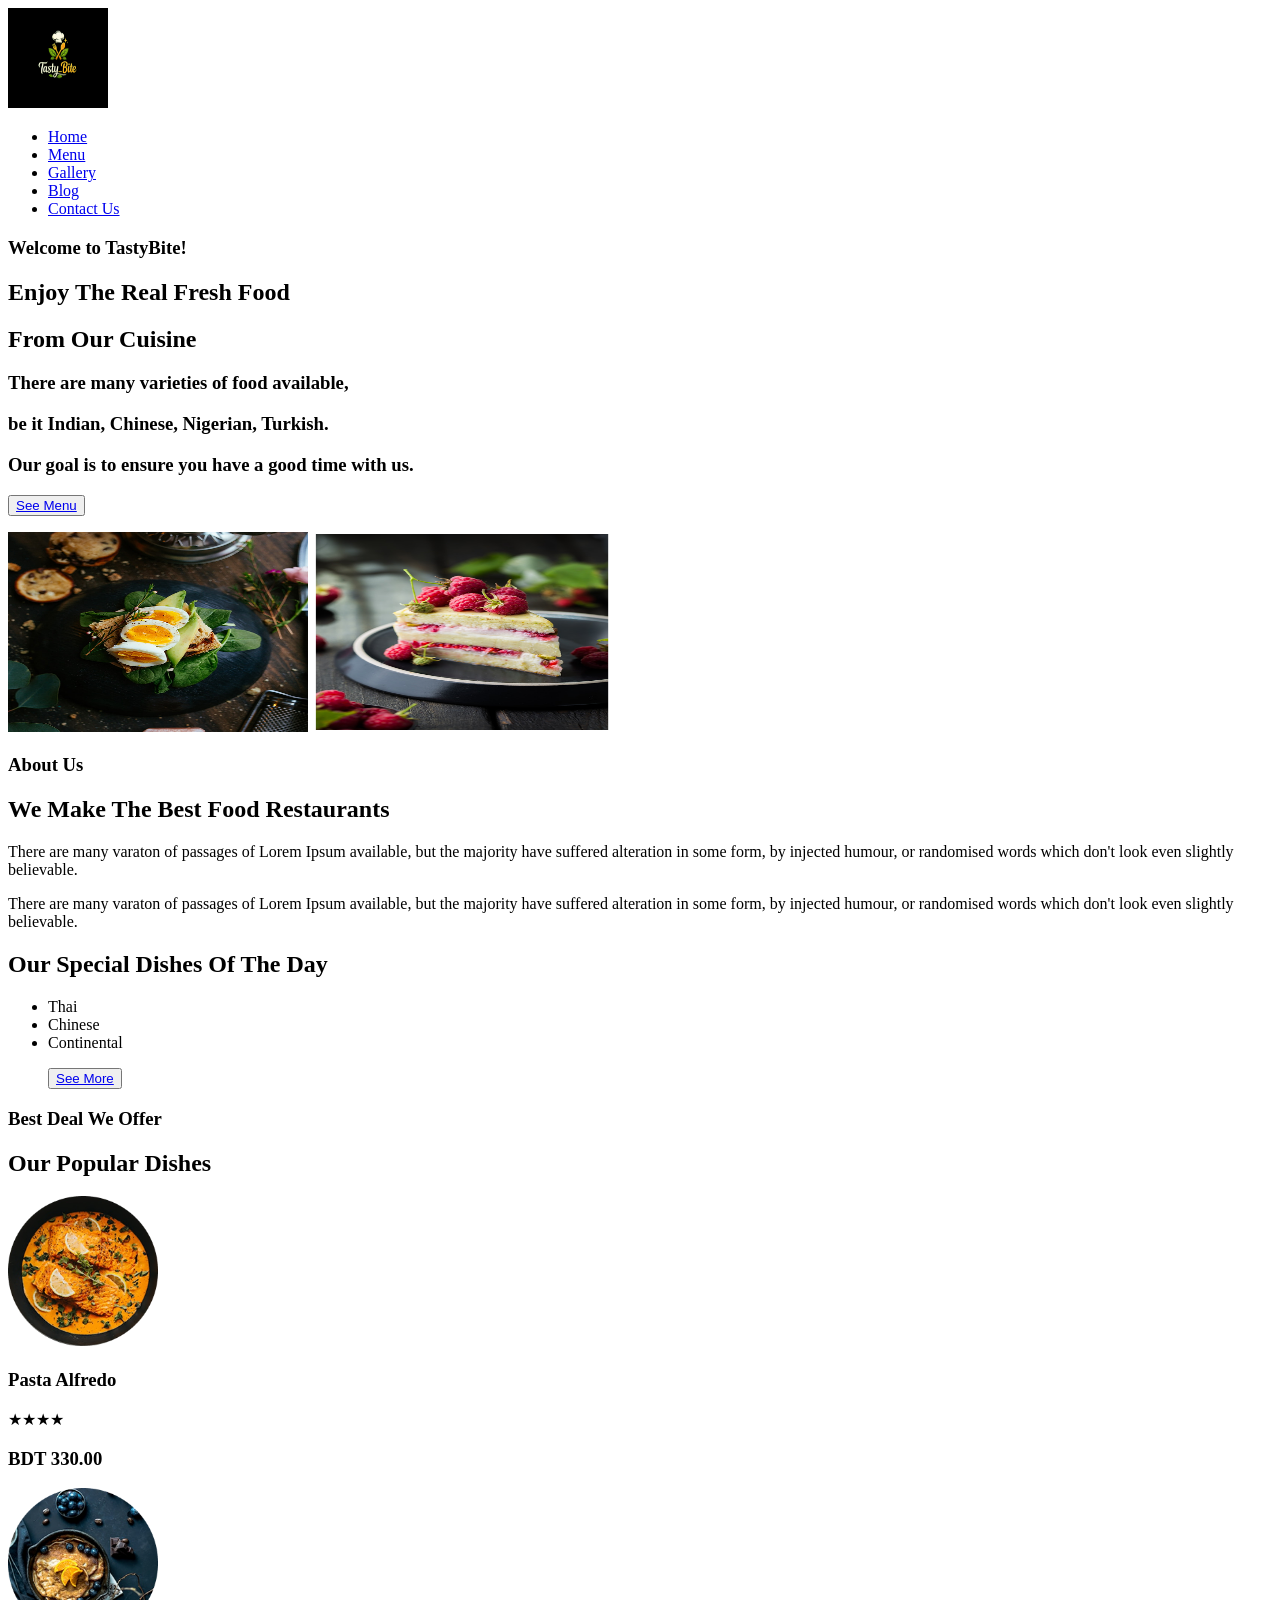
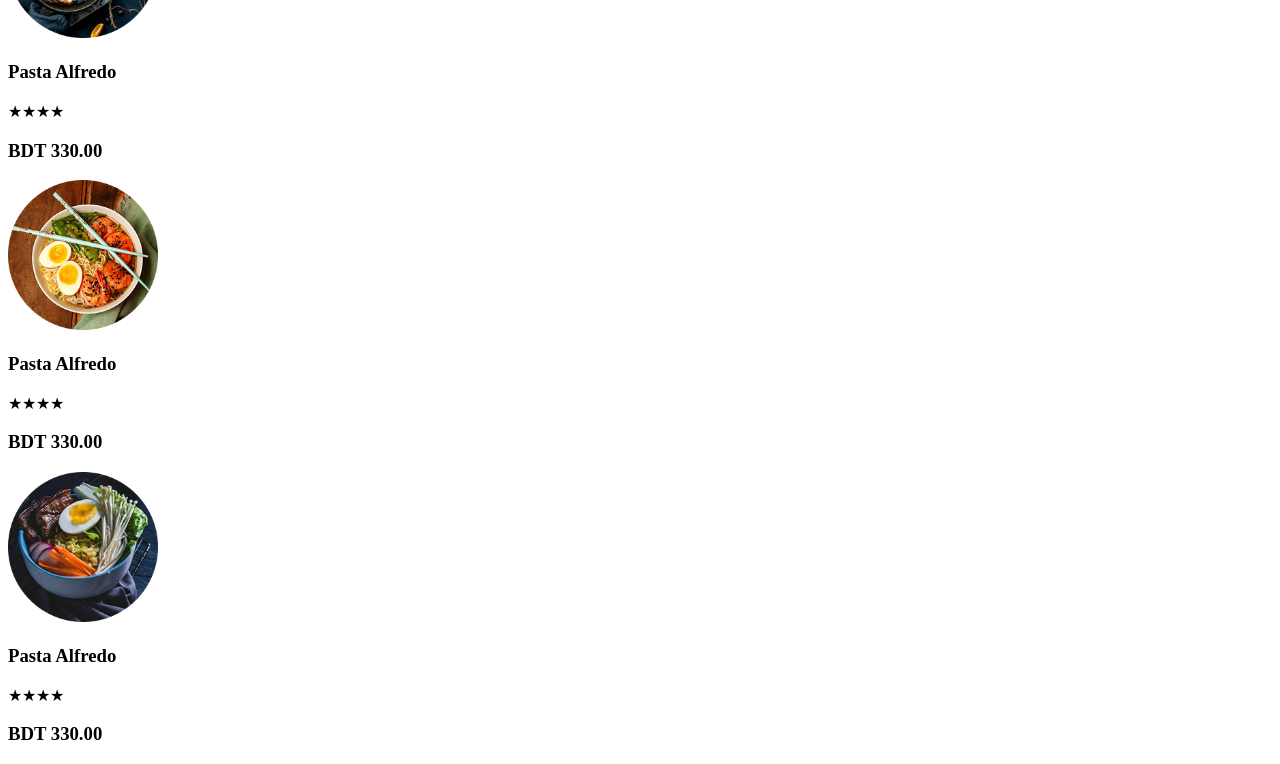
==== tasty-btes/index.html @ 1e9a9136 "complete fourth secton ths projects" ====
<!DOCTYPE html>
<html lang="en">
<head>
    <meta charset="UTF-8">
    <meta name="viewport" content="width=device-width, initial-scale=1.0">
    <title>TastyBite Website Landing Page</title>
</head>
<body>
    <header>
        <img src="asset/images/Tastybite_Logo.jpeg" alt="Tastybte logo" width="100" height="100">      
        <nav>
            <ul>
                <li><a href="index.html">Home</a></li>
                <li><a href="Menu.html">Menu</a></li>
                <li><a href="Gallery.html">Gallery</a></li>
                <li><a href="Blog.html">Blog</a></li>
                <li><a href="Contact.html">Contact Us</a></li>
            </ul>
        </nav>
    </header>
    <main>
        <section>
            <h3>Welcome to TastyBite!</h3>
            <p><h1>Enjoy The Real Fresh Food </h1></p>
            <p><h1>From Our Cuisine</h1></p>
            <p><h3>There are many varieties of food available,</h3></p>
            <p><h3>be it Indian, Chinese, Nigerian, Turkish.</h3></p>
            <p><h3>Our goal is to ensure you have a good time with us.</h3></p>
            <button><a href="Menu.html" class="btn">See Menu</a></button>
            <p>     </p>
        </section>
        <section>
            <div class="image-container">
                <img src="asset/images/Rectangle 6.png" alt="Food Image 1" width="300" height="200">
                <img src="asset/images/Rectangle 7.png" alt="Food Image 2" width="300" height="200">
            </div>
            <div class="word-container">
                <h3>About Us</h3>
                <p><h2>We Make The Best Food Restaurants</h2></p>
                <p>There are many varaton of passages of Lorem Ipsum available, but the majority have suffered alteration in some form, by injected humour, or randomised words which don't look even slightly believable.</p>
                <p>There are many varaton of passages of Lorem Ipsum available, but the majority have suffered alteration in some form, by injected humour, or randomised words which don't look even slightly believable.</p>

                <p><h1>Our Special Dishes Of The Day</h1></p>
                <ul>
                    <li>Thai</li>
                    <li>Chinese</li>
                    <li>Continental</li>
                    <p></p>
                    <button><a href="Menu.html" class="btn">See More</a></button>
                    <p></p>
                </ul>
            </div>
        </section>
        <section>
            <h3>Best Deal We Offer</h3>
            <p></p>
            <h1>Our Popular Dishes</h1>
            <p></p>
            <div class="popular-dsh-container">
                <img src="asset/images/Ellipse 2.png" alt="Pasta Alfredo" width="150" height="150">
                <p><h3>Pasta Alfredo</h3></p>
                <p>★★★★</p>
                <p><h3>BDT 330.00</h3></p>
            </div>
            <div class="popular-dsh-container">
                <img src="asset/images/Ellipse 2-1.png" alt="Pasta Alfredo" width="150" height="150">
                <p><h3>Pasta Alfredo</h3></p>
                <p>★★★★</p>
                <p><h3>BDT 330.00</h3></p>
            </div>
            <div class="popular-dsh-container">
                <img src="asset/images/Ellipse 2-2.png" alt="Pasta Alfredo" width="150" height="150">
                <p><h3>Pasta Alfredo</h3></p>
                <p>★★★★</p>
                <p><h3>BDT 330.00</h3></p>
            </div>
            <div class="popular-dsh-container">
                <img src="asset/images/Ellipse 2-3.png" alt="Pasta Alfredo" width="150" height="150">
                <p><h3>Pasta Alfredo</h3></p>
                <p>★★★★</p>
                <p><h3>BDT 330.00</h3></p>
            </div>  
        </section>
    </main>

</body>
</html>
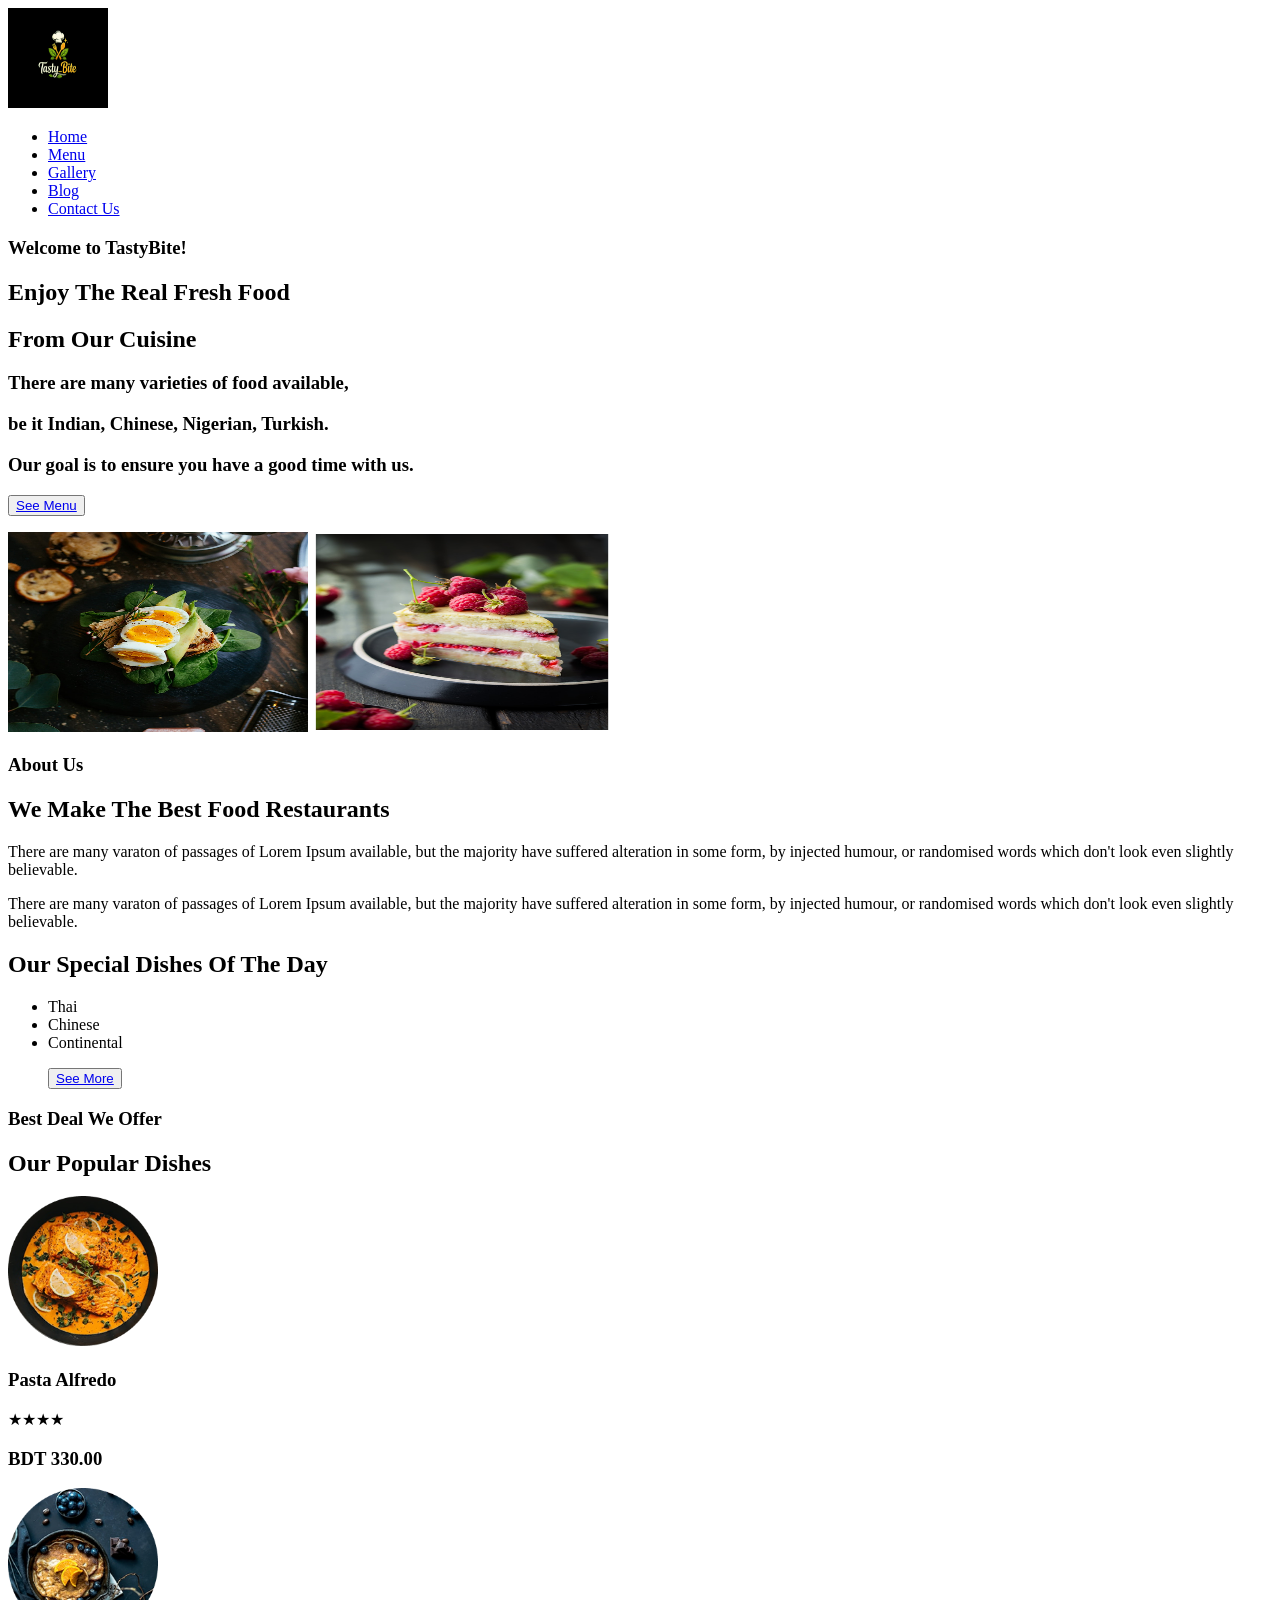
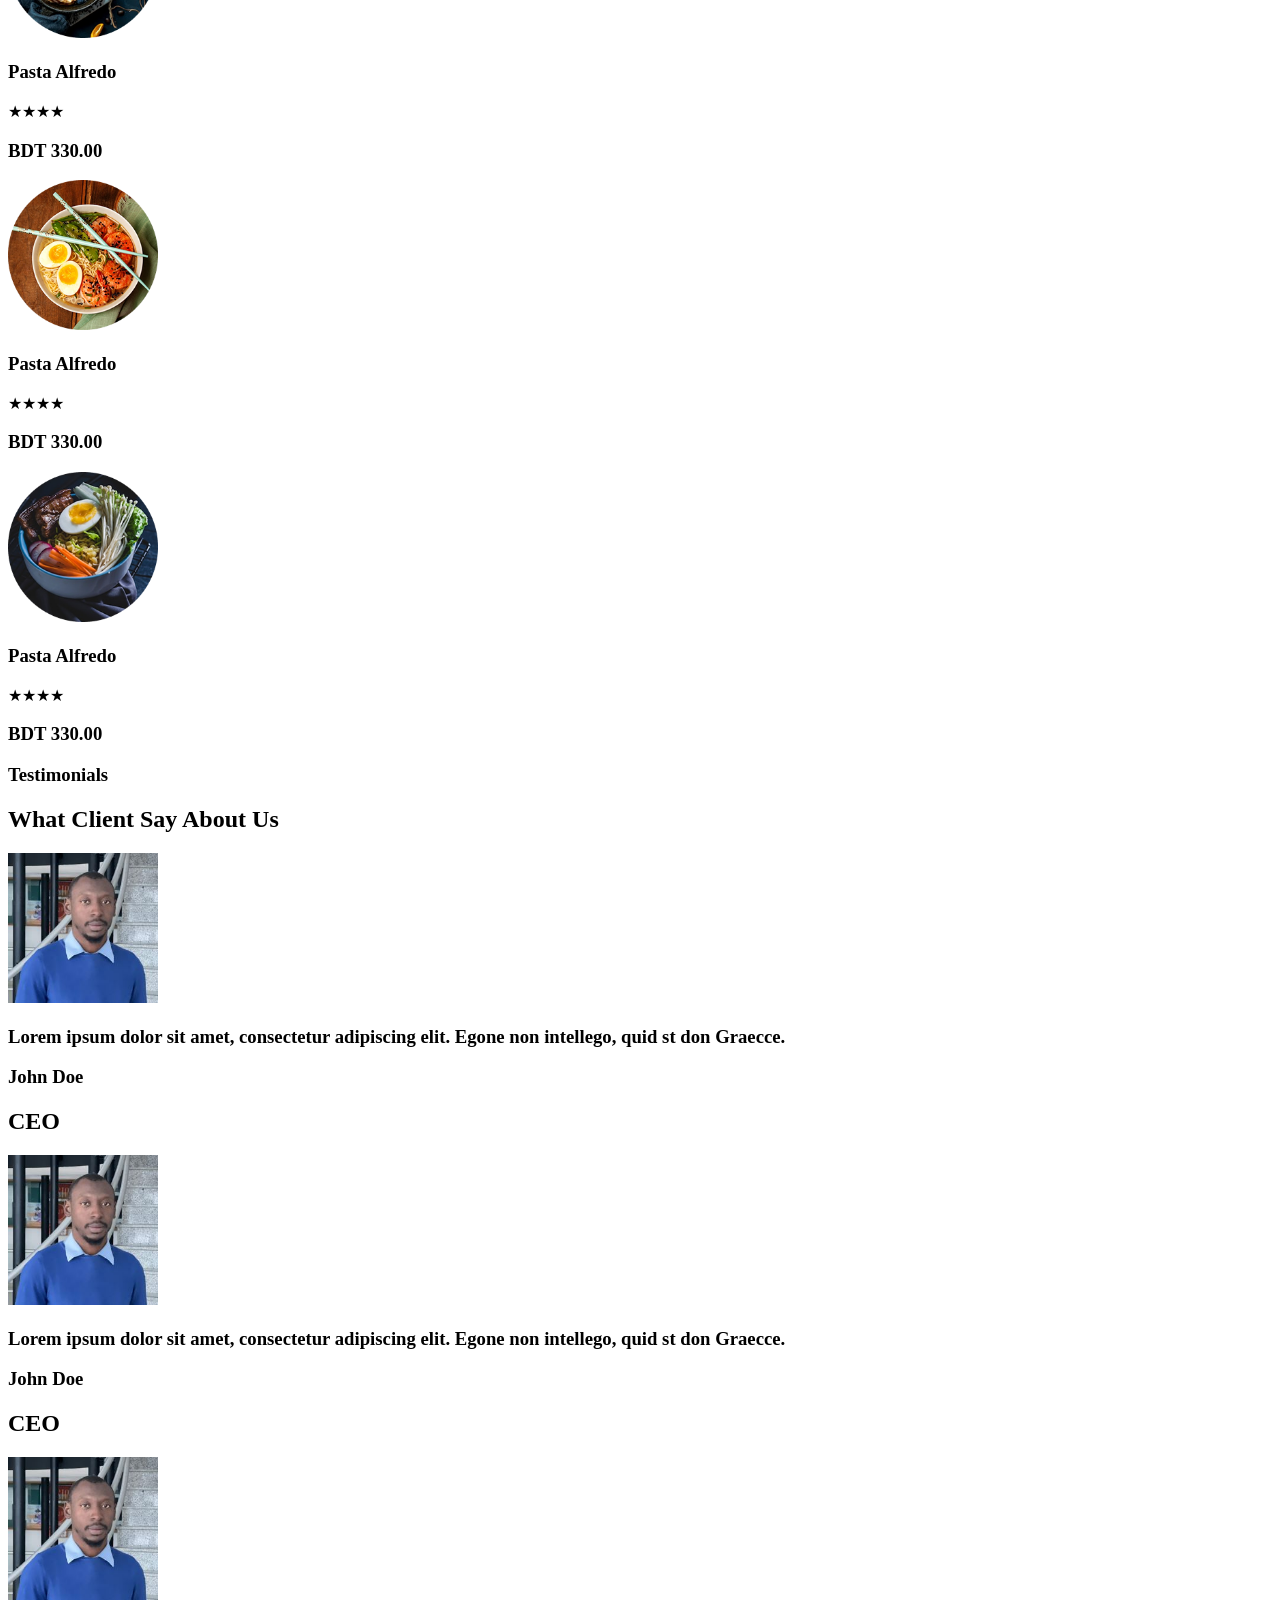
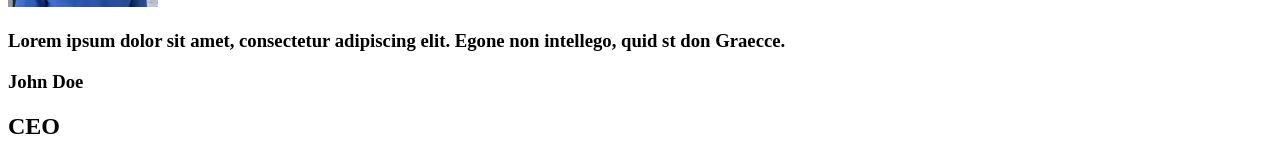
==== commit 60926ae2: "complete testimonal secton" ====
--- a/tasty-btes/index.html
+++ b/tasty-btes/index.html
@@ -81,6 +81,36 @@
                 <p><h3>BDT 330.00</h3></p>
             </div>  
         </section>
+        <section>
+            <h3>Testimonials</h3>
+            <p></p>
+            <h1>What Client Say About Us</h1>
+            <p></p>
+            <div class="blog-container">
+                <img src="asset/images/usman.JPG" alt="Blog Image 1" width="150" height="150">
+                <p><h3>Lorem ipsum dolor sit amet, consectetur adipiscing elit. Egone non intellego, quid st don Graecce.</h3></p>
+                <p></p>
+                <h3>John Doe</h3>
+                <h2>CEO</h2>
+            </div>
+
+            <div class="blog-container">
+                <img src="asset/images/usman.JPG" alt="Blog Image 2" width="150" height="150">
+                <p><h3>Lorem ipsum dolor sit amet, consectetur adipiscing elit. Egone non intellego, quid st don Graecce.</h3></p>
+                <p></p>
+                <h3>John Doe</h3>
+                <h2>CEO</h2>
+            </div>
+
+            <div class="blog-container">
+                <img src="asset/images/usman.JPG" alt="Blog Image 3" width="150" height="150">
+                <p><h3>Lorem ipsum dolor sit amet, consectetur adipiscing elit. Egone non intellego, quid st don Graecce.</h3></p>
+                <p></p>
+                <h3>John Doe</h3>
+                <h2>CEO</h2>
+            </div>
+        </section>
+
     </main>
 
 </body>
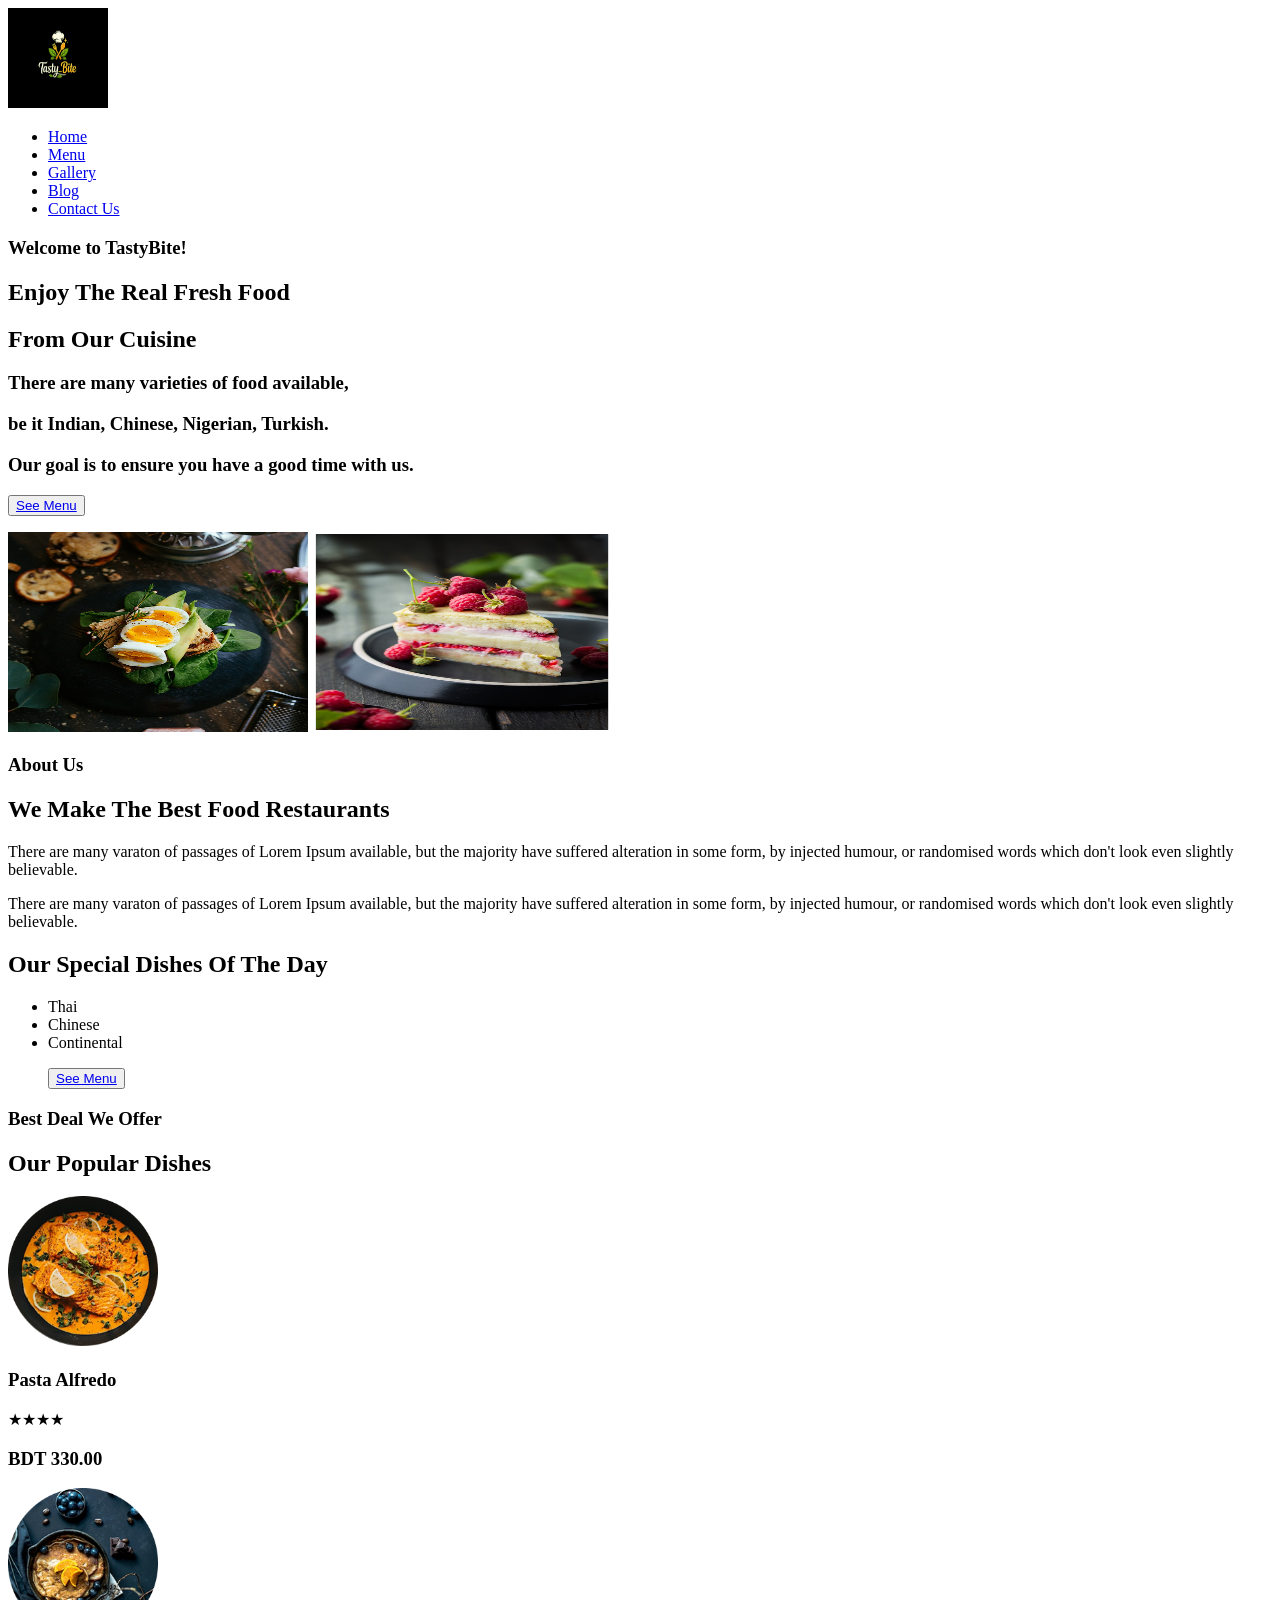
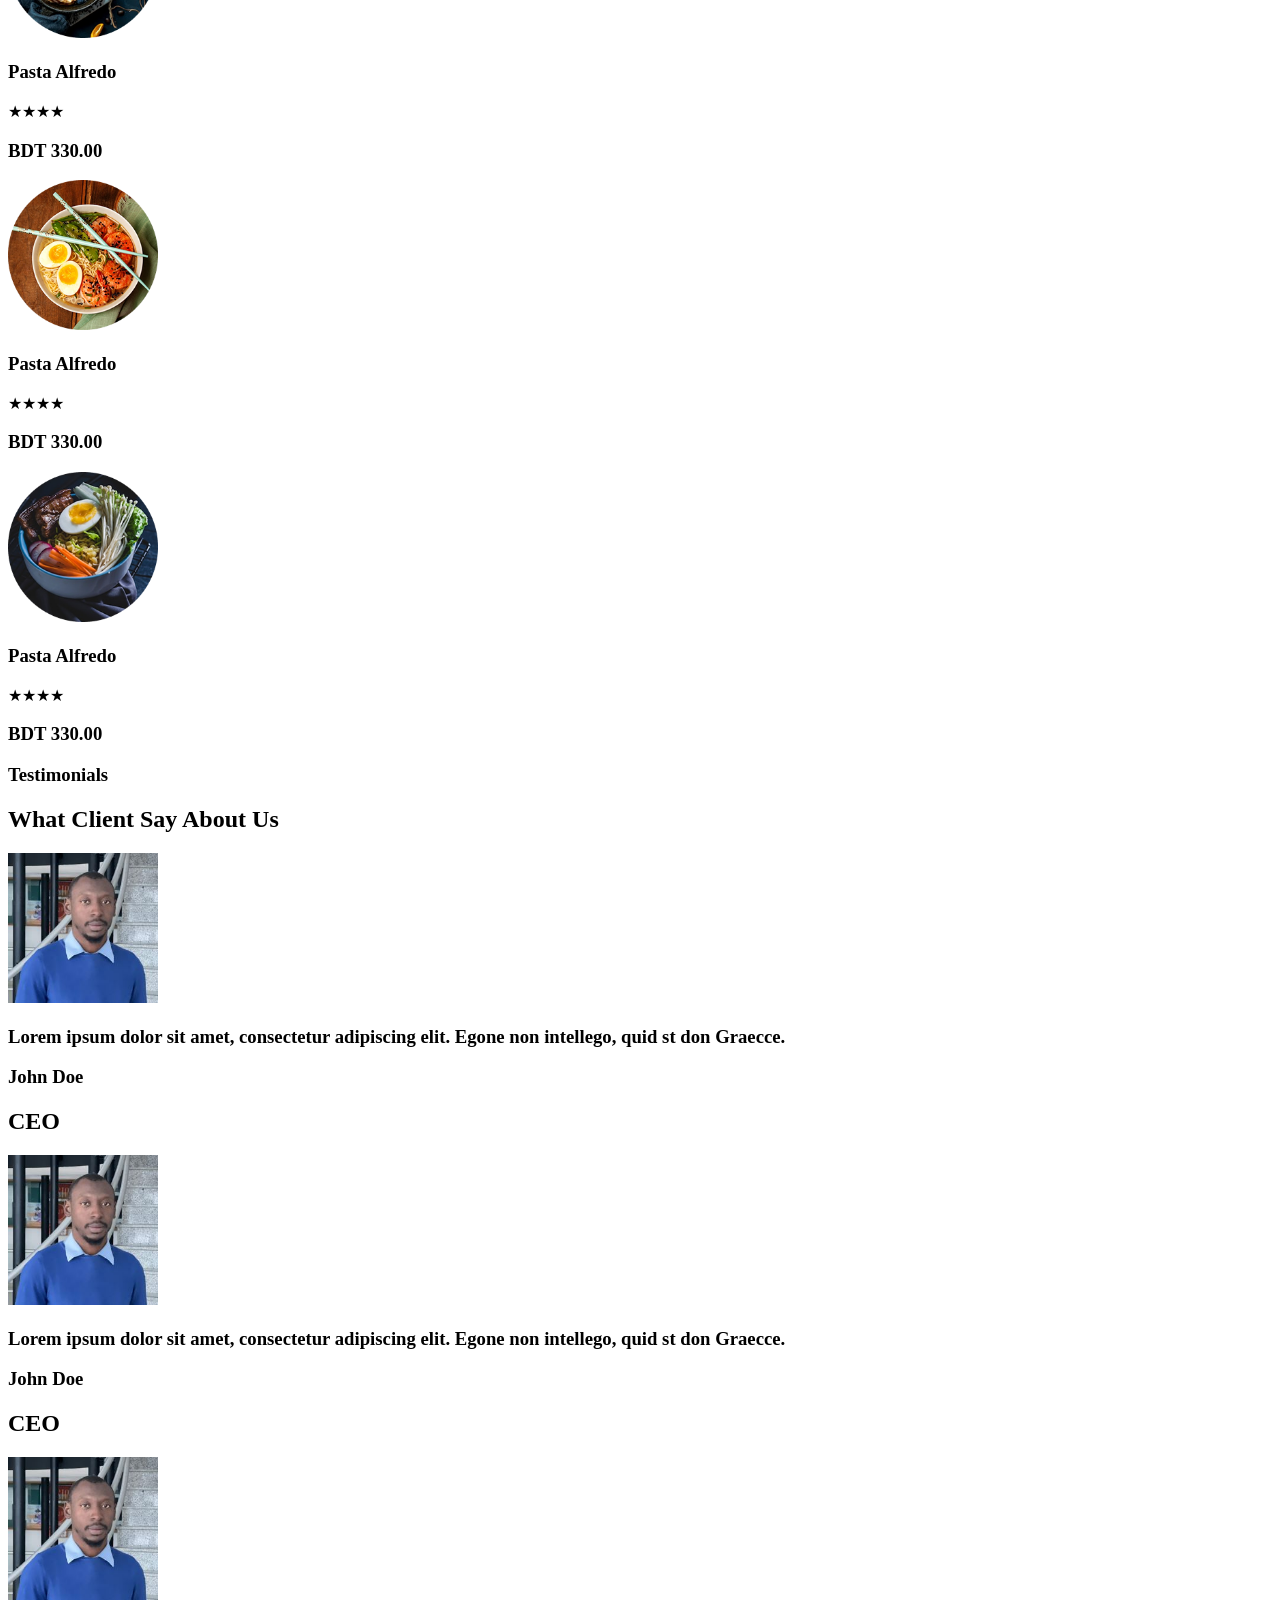
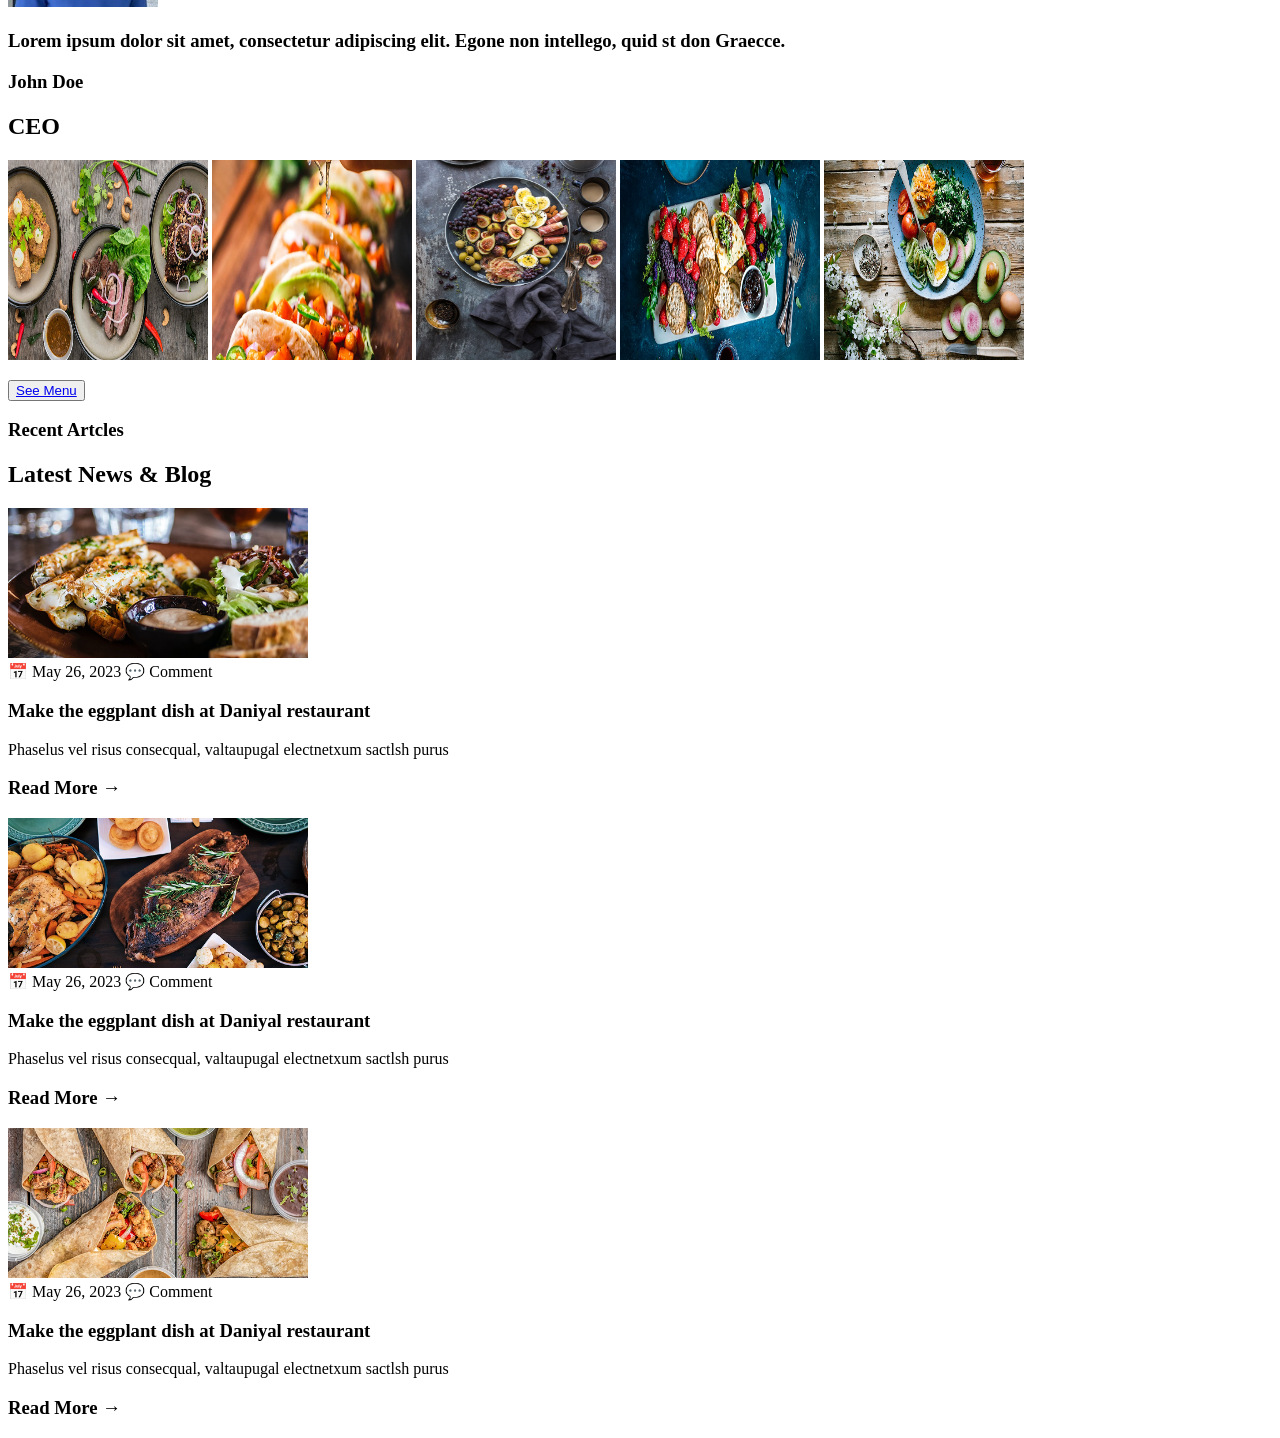
==== commit 6812bda1: "complete recent artcle secton" ====
--- a/tasty-btes/index.html
+++ b/tasty-btes/index.html
@@ -46,7 +46,7 @@
                     <li>Chinese</li>
                     <li>Continental</li>
                     <p></p>
-                    <button><a href="Menu.html" class="btn">See More</a></button>
+                    <button><a href="Menu.html" class="btn">See Menu</a></button>
                     <p></p>
                 </ul>
             </div>
@@ -111,6 +111,60 @@
             </div>
         </section>
 
+        <section>
+            <div class="image-container">
+                <img src="asset/images/Rectangle 11.png" alt="Food Image 1" width="200" height="200">
+                <img src="asset/images/Rectangle 12.png" alt="Food Image 2" width="200" height="200">
+                <img src="asset/images/Rectangle 13.png" alt="Food Image 1" width="200" height="200">
+                <img src="asset/images/Rectangle 14.png" alt="Food Image 2" width="200" height="200">
+                <img src="asset/images/Rectangle 15.png" alt="Food Image 2" width="200" height="200">
+                <p></p>
+                <button><a href="Menu.html" class="btn">See Menu</a></button>
+                <p></p>
+        </section>
+
+        <section>
+                <h3>Recent Artcles</h3>
+                <p></p>
+                <h1>Latest News & Blog</h1>
+                <p></p>
+            <div class="blog-container">
+                <img src="asset/images/Rectangle 16.png" alt="Blog Image 1" width="300" height="150">
+                <div class="blog-meta">
+                    <span class="meta-item"><span aria-hidden="true">📅</span> May 26, 2023</span>
+                    <span class="meta-item"><span aria-hidden="true">💬</span> Comment</span>
+                </div>
+                <p><h3>Make the eggplant dish at Daniyal restaurant</h3></p>
+                <p></p>
+                <p>Phaselus vel risus consecqual, valtaupugal electnetxum sactlsh purus</p>
+                <p></p>
+                <h3> Read More →</h3>
+            </div>
+            <div class="blog-container">
+                <img src="asset/images/Rectangle 16-1.png" alt="Blog Image 2" width="300" height="150">
+                <div class="blog-meta">
+                    <span class="meta-item"><span aria-hidden="true">📅</span> May 26, 2023</span>
+                    <span class="meta-item"><span aria-hidden="true">💬</span> Comment</span>
+                </div>
+                <p><h3>Make the eggplant dish at Daniyal restaurant</h3></p>
+                <p></p>
+                <p>Phaselus vel risus consecqual, valtaupugal electnetxum sactlsh purus</p>
+                <p></p>
+                <h3> Read More →</h3>
+            </div>
+            <div class="blog-container">
+                <img src="asset/images/Rectangle 16-2.png" alt="Blog Image 3" width="300" height="150">
+                <div class="blog-meta">
+                    <span class="meta-item"><span aria-hidden="true">📅</span> May 26, 2023</span>
+                    <span class="meta-item"><span aria-hidden="true">💬</span> Comment</span>
+                </div>
+                <p><h3>Make the eggplant dish at Daniyal restaurant</h3></p>
+                <p></p>
+                <p>Phaselus vel risus consecqual, valtaupugal electnetxum sactlsh purus</p>
+                <p></p>
+                <h3> Read More →</h3>
+            </div>
+        </section>
     </main>
 
 </body>
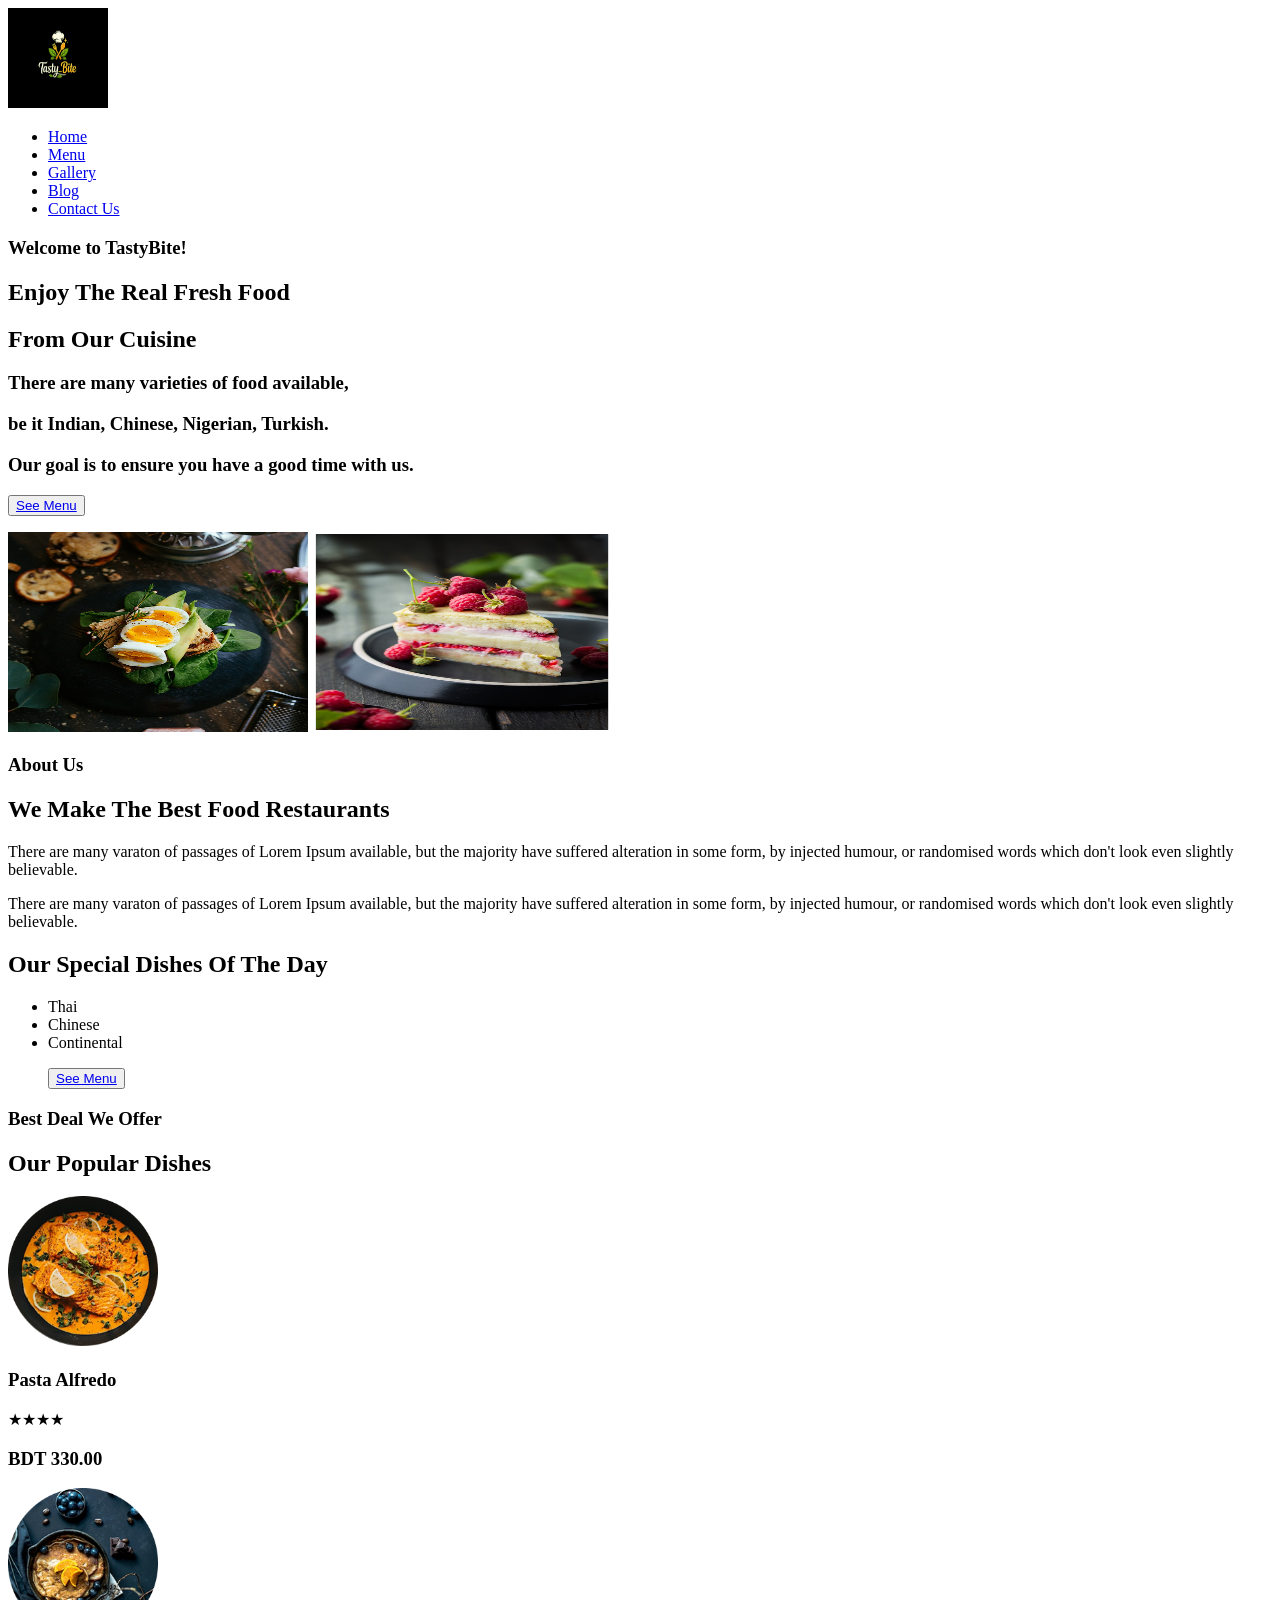
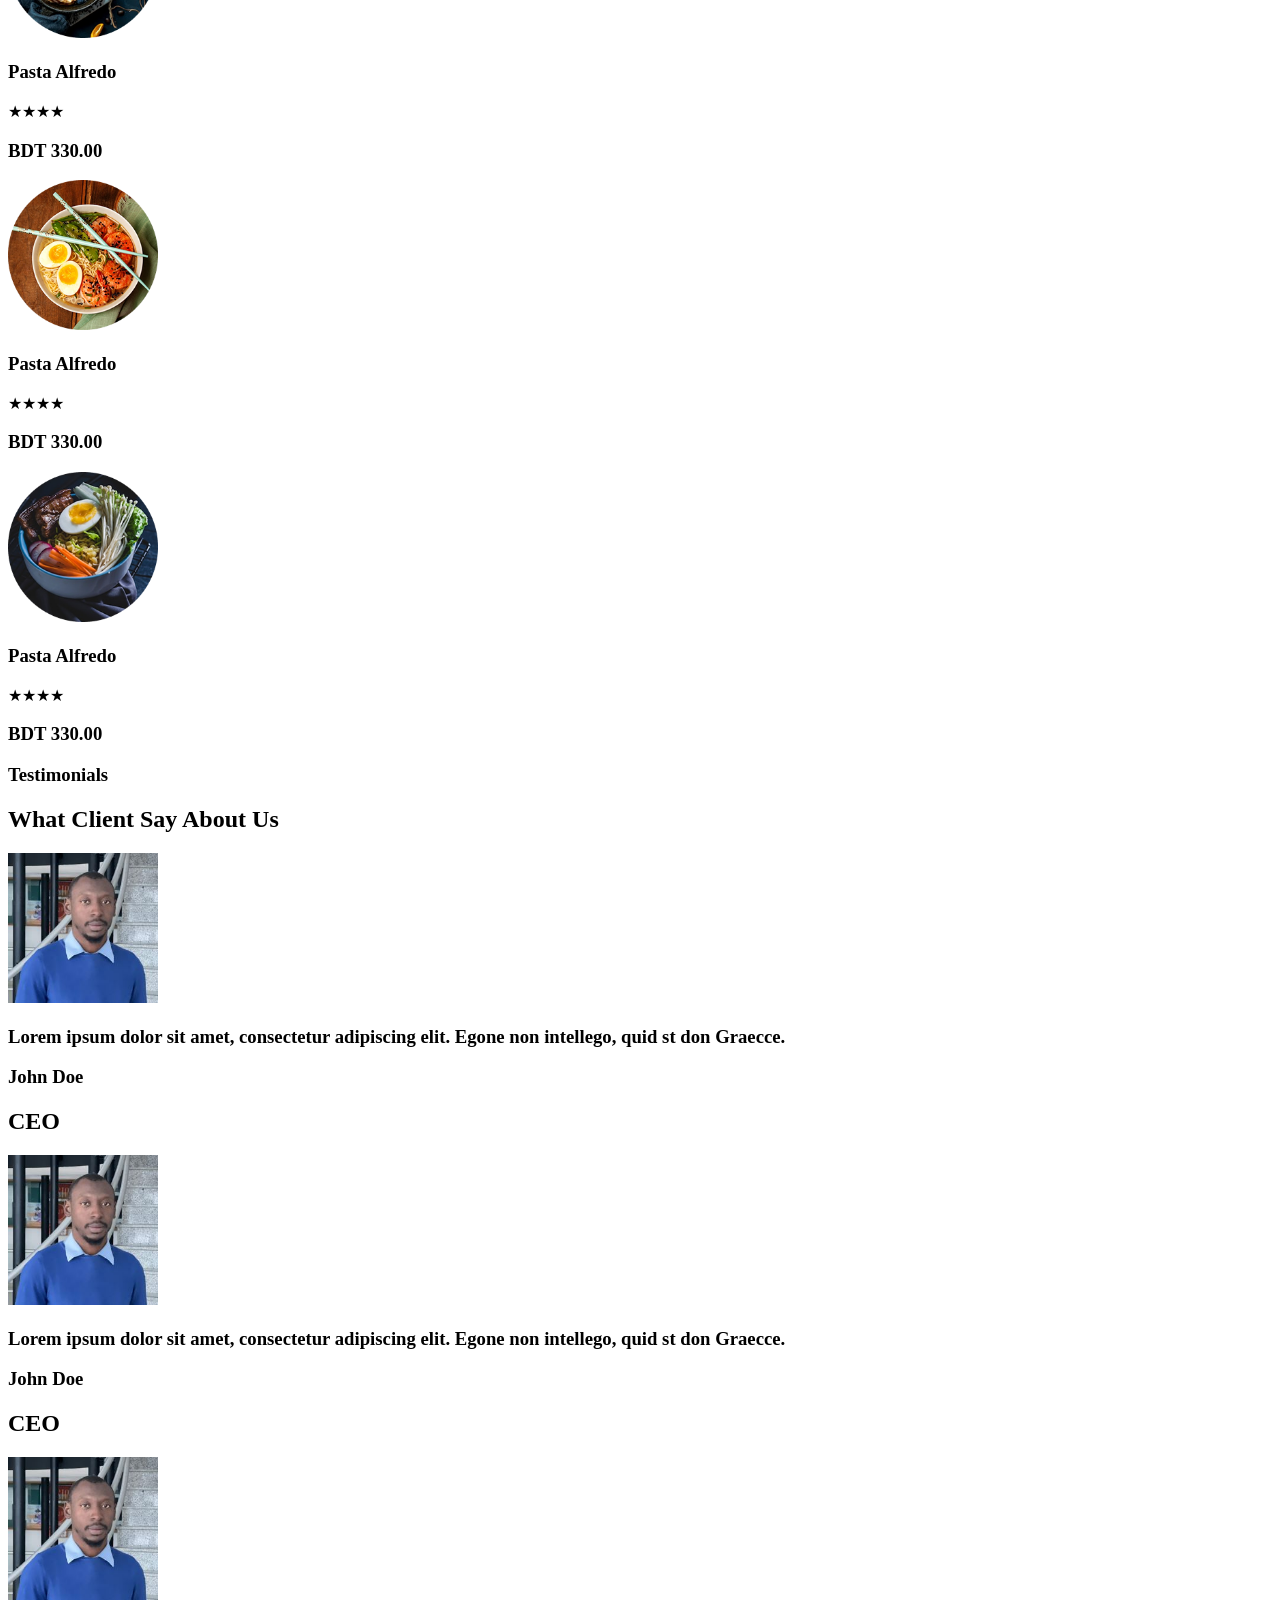
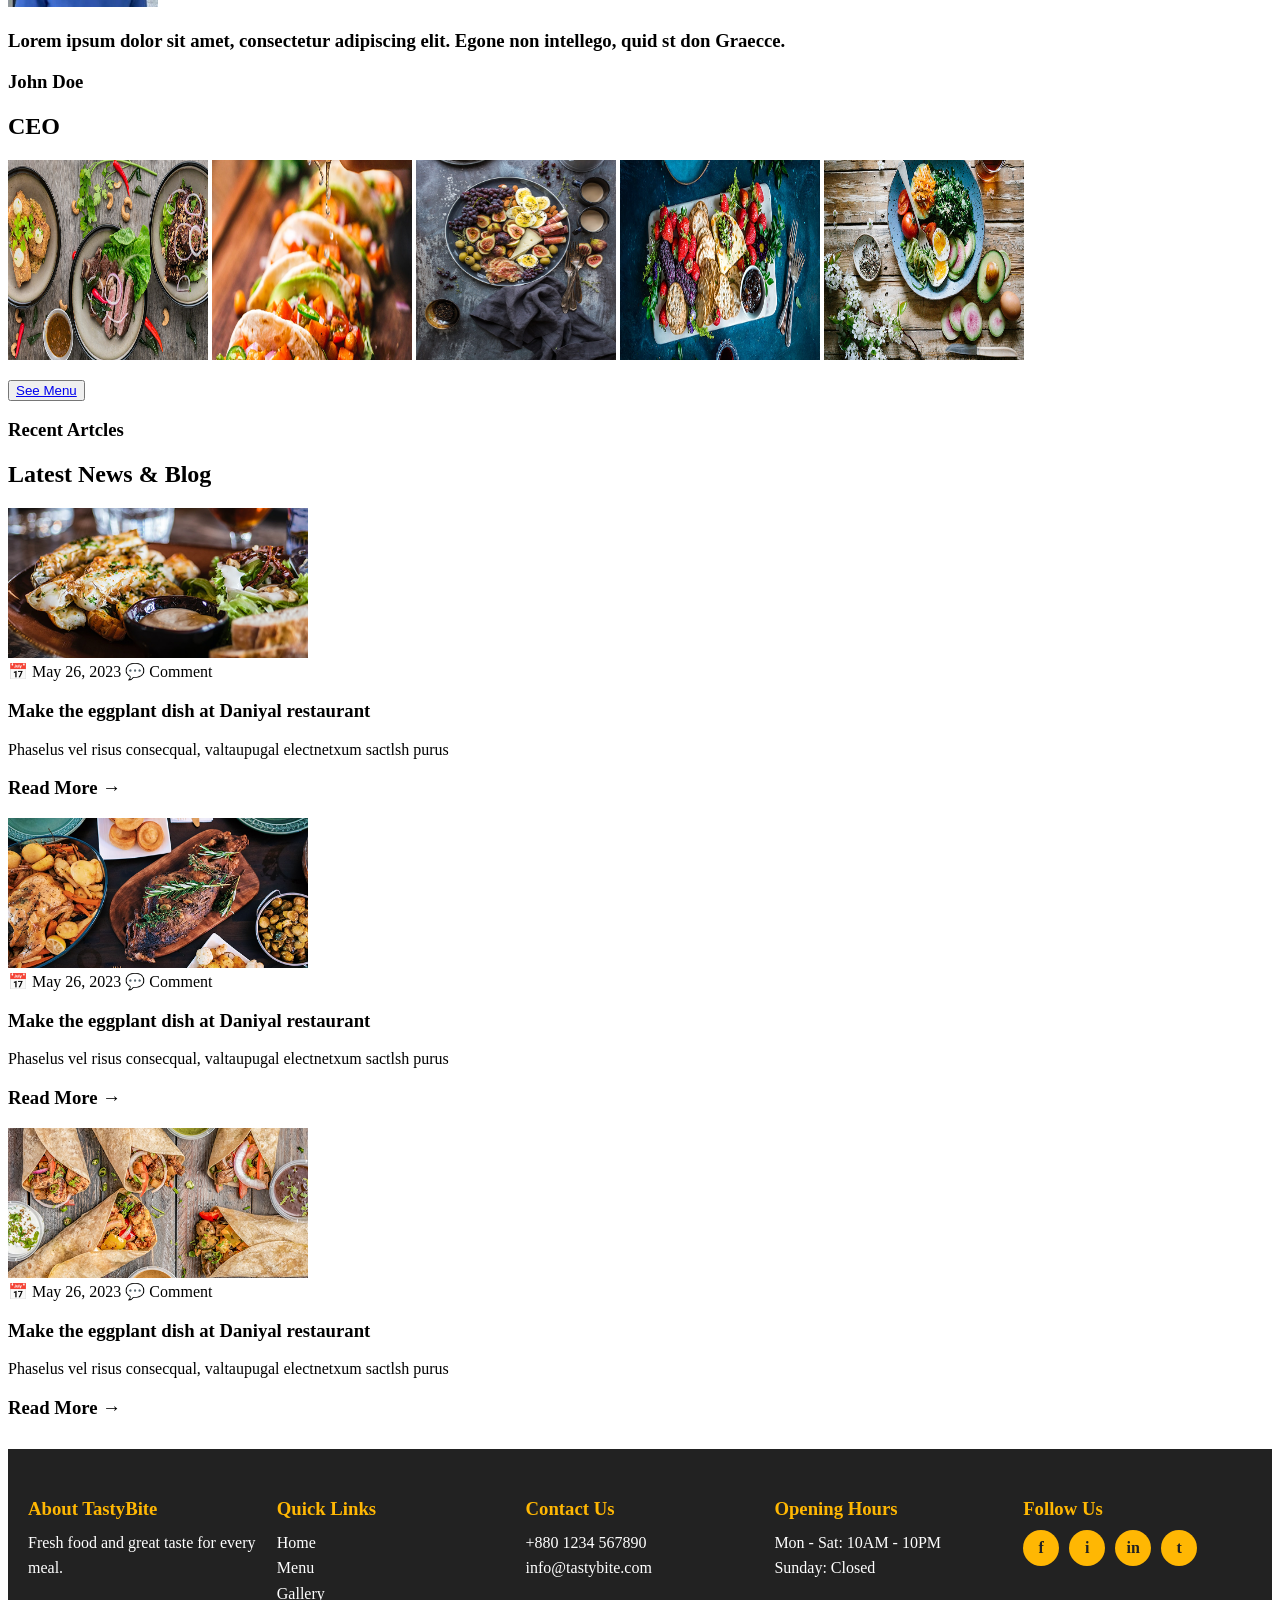
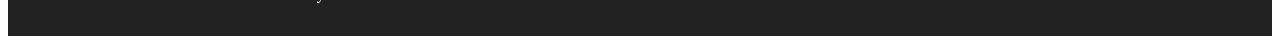
==== commit 7e2fed43: "complete footer secton" ====
--- a/tasty-btes/index.html
+++ b/tasty-btes/index.html
@@ -4,6 +4,57 @@
     <meta charset="UTF-8">
     <meta name="viewport" content="width=device-width, initial-scale=1.0">
     <title>TastyBite Website Landing Page</title>
+    <style>
+        .site-footer {
+            display: flex;
+            flex-wrap: wrap;
+            gap: 20px;
+            background: #222;
+            color: #fff;
+            padding: 30px 20px;
+            margin-top: 30px;
+        }
+
+        .footer-column {
+            flex: 1;
+            min-width: 180px;
+        }
+
+        .footer-column h3 {
+            margin-bottom: 10px;
+            color: #ffb703;
+        }
+
+        .footer-column p, .footer-column ul {
+            margin: 0;
+            line-height: 1.6;
+        }
+
+        .footer-column ul {
+            list-style: none;
+            padding: 0;
+        }
+
+        .social-links {
+            display: flex;
+            gap: 10px;
+            margin-top: 8px;
+        }
+
+        .social-links a {
+            display: inline-flex;
+            align-items: center;
+            justify-content: center;
+            width: 36px;
+            height: 36px;
+            border-radius: 50%;
+            background: #ffb703;
+            color: #222;
+            text-decoration: none;
+            font-weight: bold;
+            font-size: 16px;
+        }
+    </style>
 </head>
 <body>
     <header>
@@ -165,7 +216,42 @@
                 <h3> Read More →</h3>
             </div>
         </section>
+
     </main>
+
+    <footer class="site-footer">
+        <div class="footer-column">
+            <h3>About TastyBite</h3>
+            <p>Fresh food and great taste for every meal.</p>
+        </div>
+        <div class="footer-column">
+            <h3>Quick Links</h3>
+            <ul>
+                <li>Home</li>
+                <li>Menu</li>
+                <li>Gallery</li>
+            </ul>
+        </div>
+        <div class="footer-column">
+            <h3>Contact Us</h3>
+            <p>+880 1234 567890</p>
+            <p>info@tastybite.com</p>
+        </div>
+        <div class="footer-column">
+            <h3>Opening Hours</h3>
+            <p>Mon - Sat: 10AM - 10PM</p>
+            <p>Sunday: Closed</p>
+        </div>
+        <div class="footer-column">
+            <h3>Follow Us</h3>
+            <div class="social-links">
+                <a href="#" aria-label="Facebook">f</a>
+                <a href="#" aria-label="Instagram">i</a>
+                <a href="#" aria-label="LinkedIn">in</a>
+                <a href="#" aria-label="Twitter">t</a>
+            </div>
+        </div>
+    </footer>
 
 </body>
 </html>
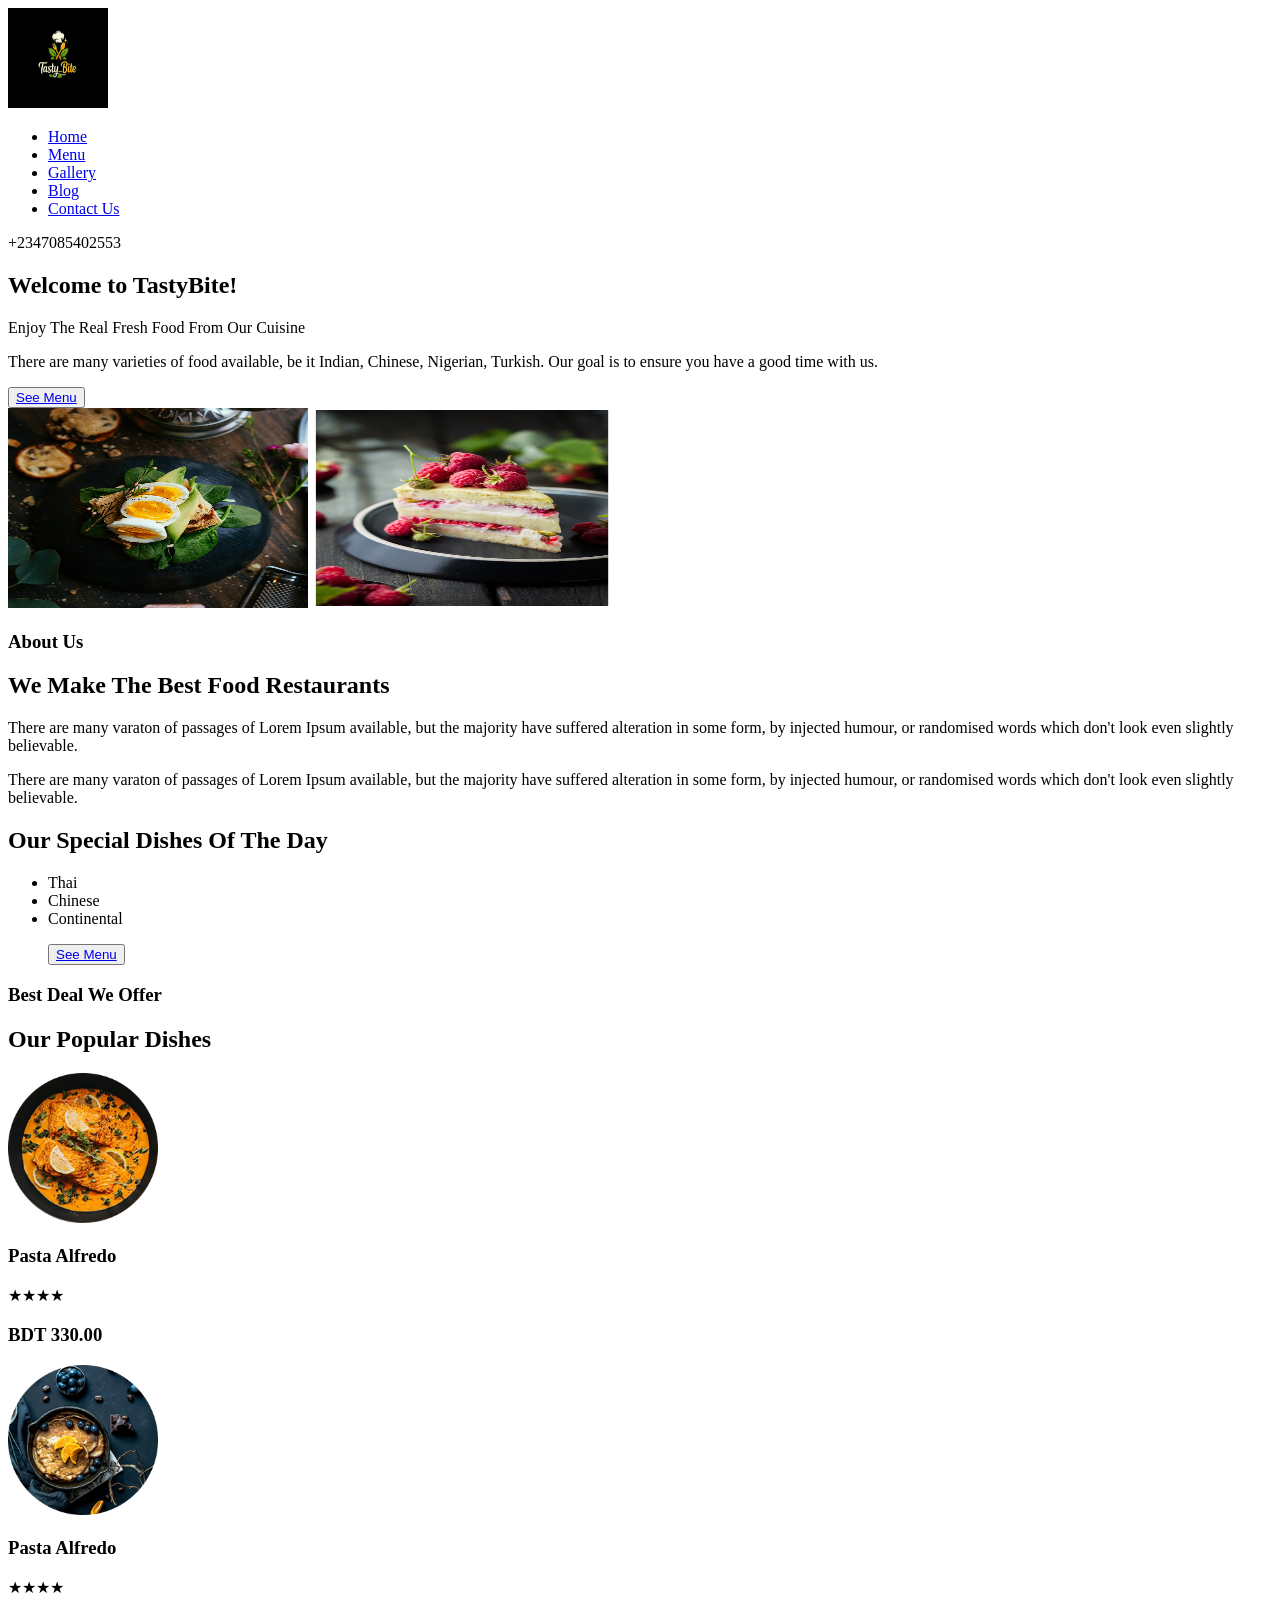
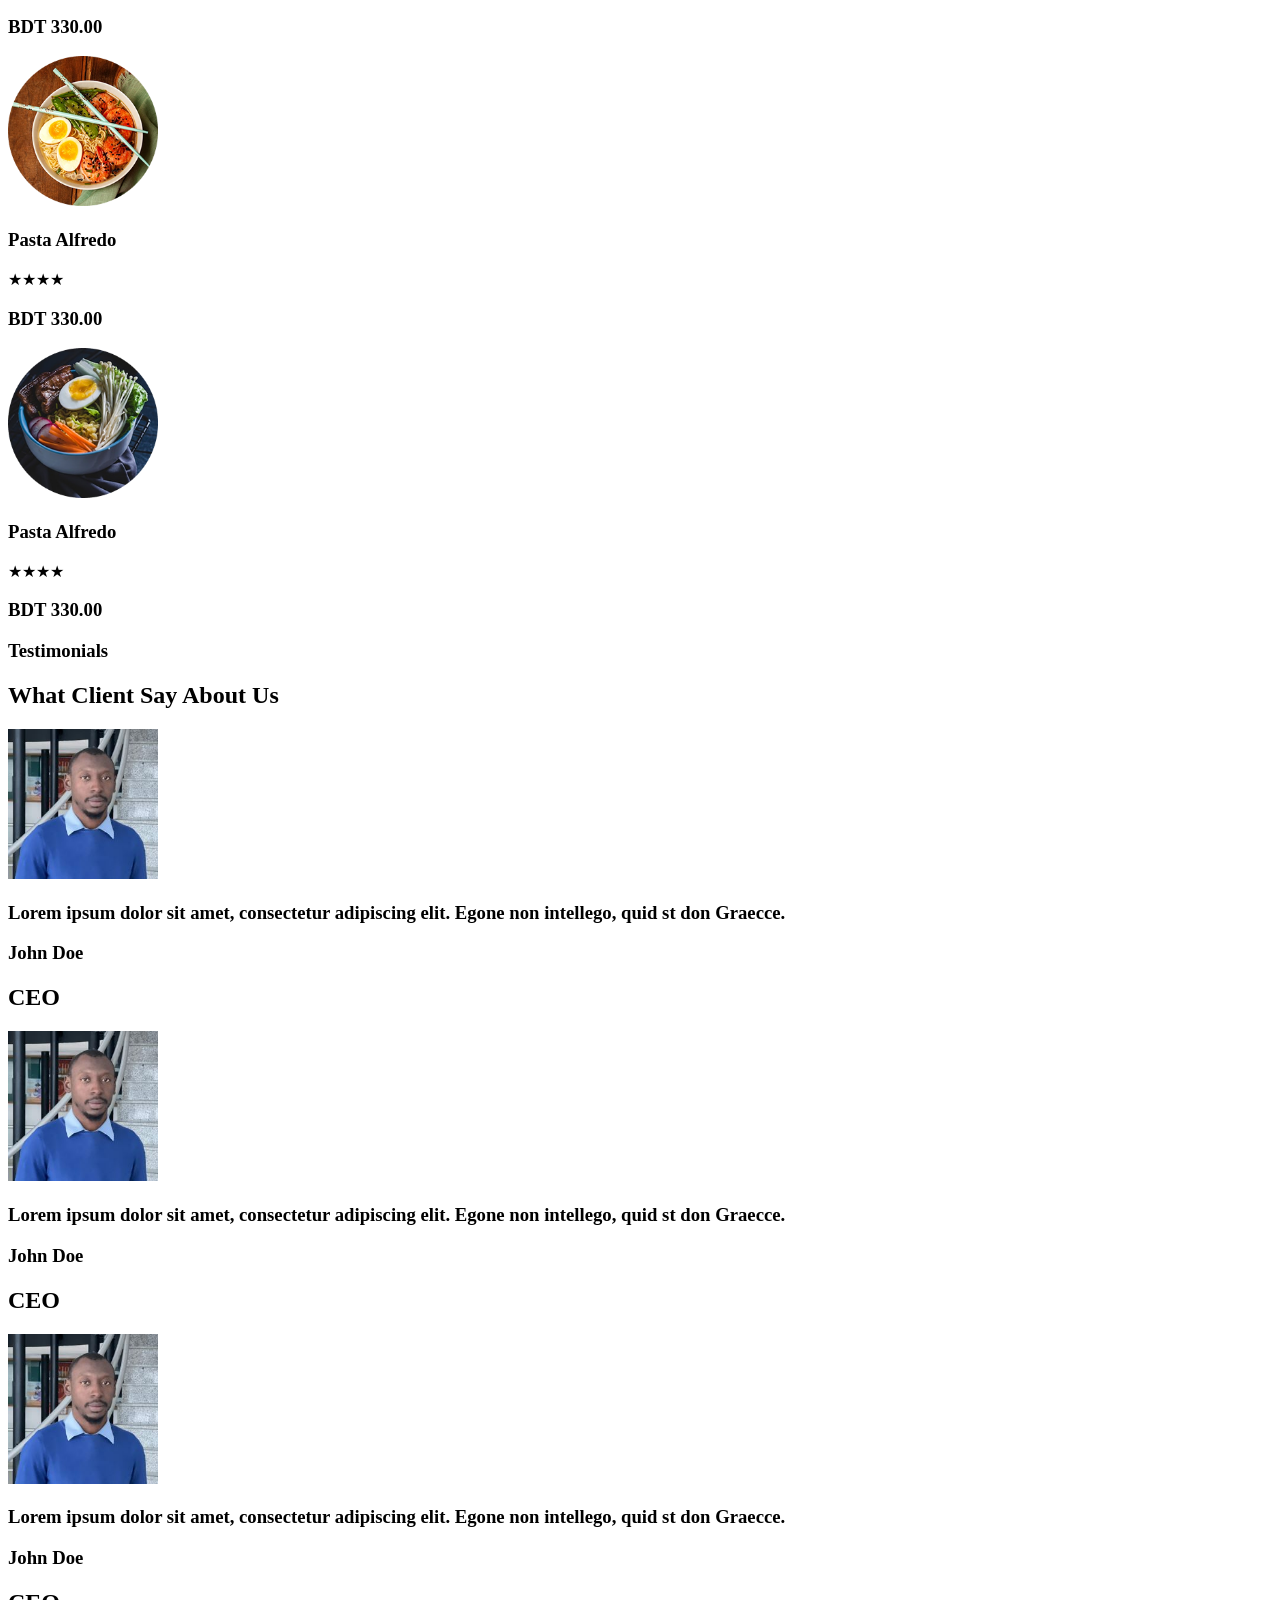
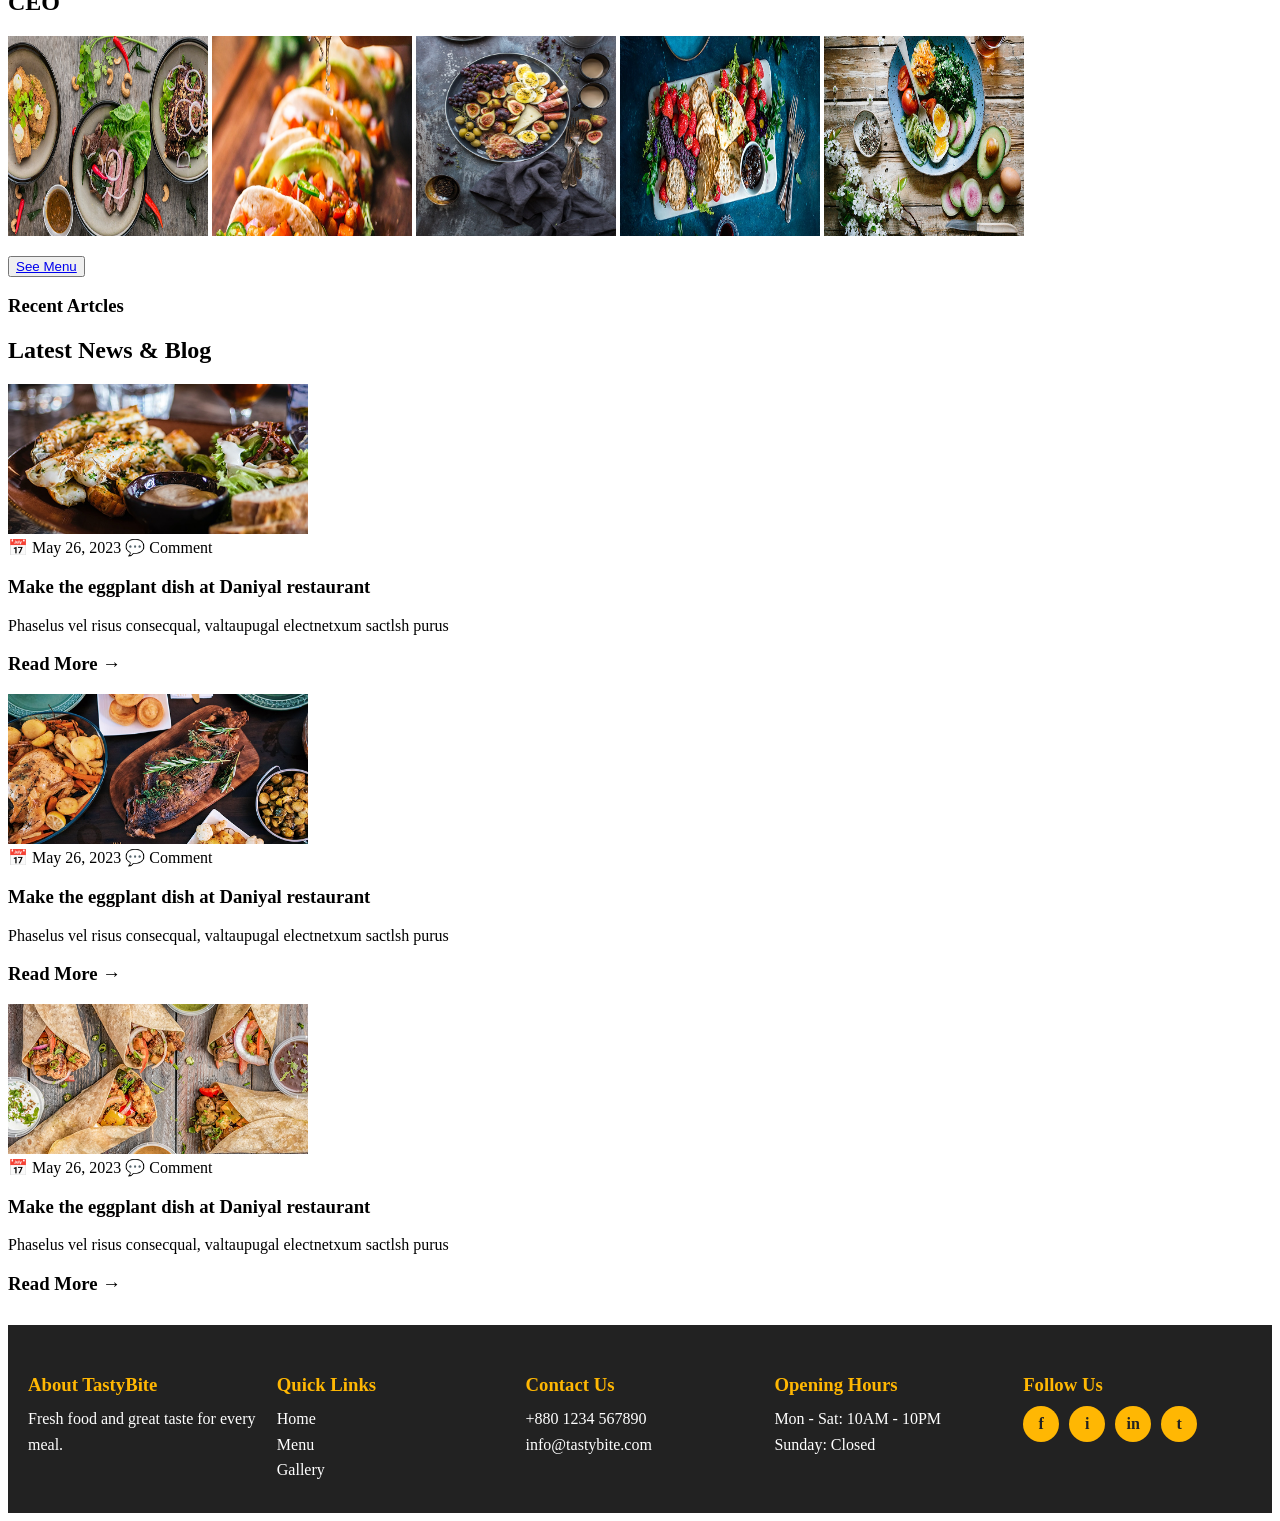
==== commit c1444c85: "update the hero secton" ====
--- a/tasty-btes/index.html
+++ b/tasty-btes/index.html
@@ -3,6 +3,7 @@
 <head>
     <meta charset="UTF-8">
     <meta name="viewport" content="width=device-width, initial-scale=1.0">
+    <link rel="stylesheet" href="style.css">
     <title>TastyBite Website Landing Page</title>
     <style>
         .site-footer {
@@ -58,8 +59,11 @@
 </head>
 <body>
     <header>
-        <img src="asset/images/Tastybite_Logo.jpeg" alt="Tastybte logo" width="100" height="100">      
+        
         <nav>
+            <div class="logo">
+                <img src="asset/images/Tastybite_Logo.jpeg" alt="Tastybte logo" width="100" height="100">      
+            </div>
             <ul>
                 <li><a href="index.html">Home</a></li>
                 <li><a href="Menu.html">Menu</a></li>
@@ -67,18 +71,28 @@
                 <li><a href="Blog.html">Blog</a></li>
                 <li><a href="Contact.html">Contact Us</a></li>
             </ul>
+
+            <span class="Tel" >+2347085402553</span>
         </nav>
     </header>
     <main>
-        <section>
-            <h3>Welcome to TastyBite!</h3>
-            <p><h1>Enjoy The Real Fresh Food </h1></p>
-            <p><h1>From Our Cuisine</h1></p>
-            <p><h3>There are many varieties of food available,</h3></p>
-            <p><h3>be it Indian, Chinese, Nigerian, Turkish.</h3></p>
-            <p><h3>Our goal is to ensure you have a good time with us.</h3></p>
+        <!--  Hero Section --> 
+        <section class="hero">
+            
+           
+            <h1>Welcome to TastyBite!</h1>
+            <span class = "hero-text"> 
+                Enjoy The Real Fresh Food From Our Cuisine 
+            </span>
+            
+            
+            <p>There are many varieties of food available, 
+                be it Indian, Chinese, Nigerian, Turkish. 
+                Our goal is to ensure you have a good time with us.
+            </p>
+            
             <button><a href="Menu.html" class="btn">See Menu</a></button>
-            <p>     </p>
+            
         </section>
         <section>
             <div class="image-container">
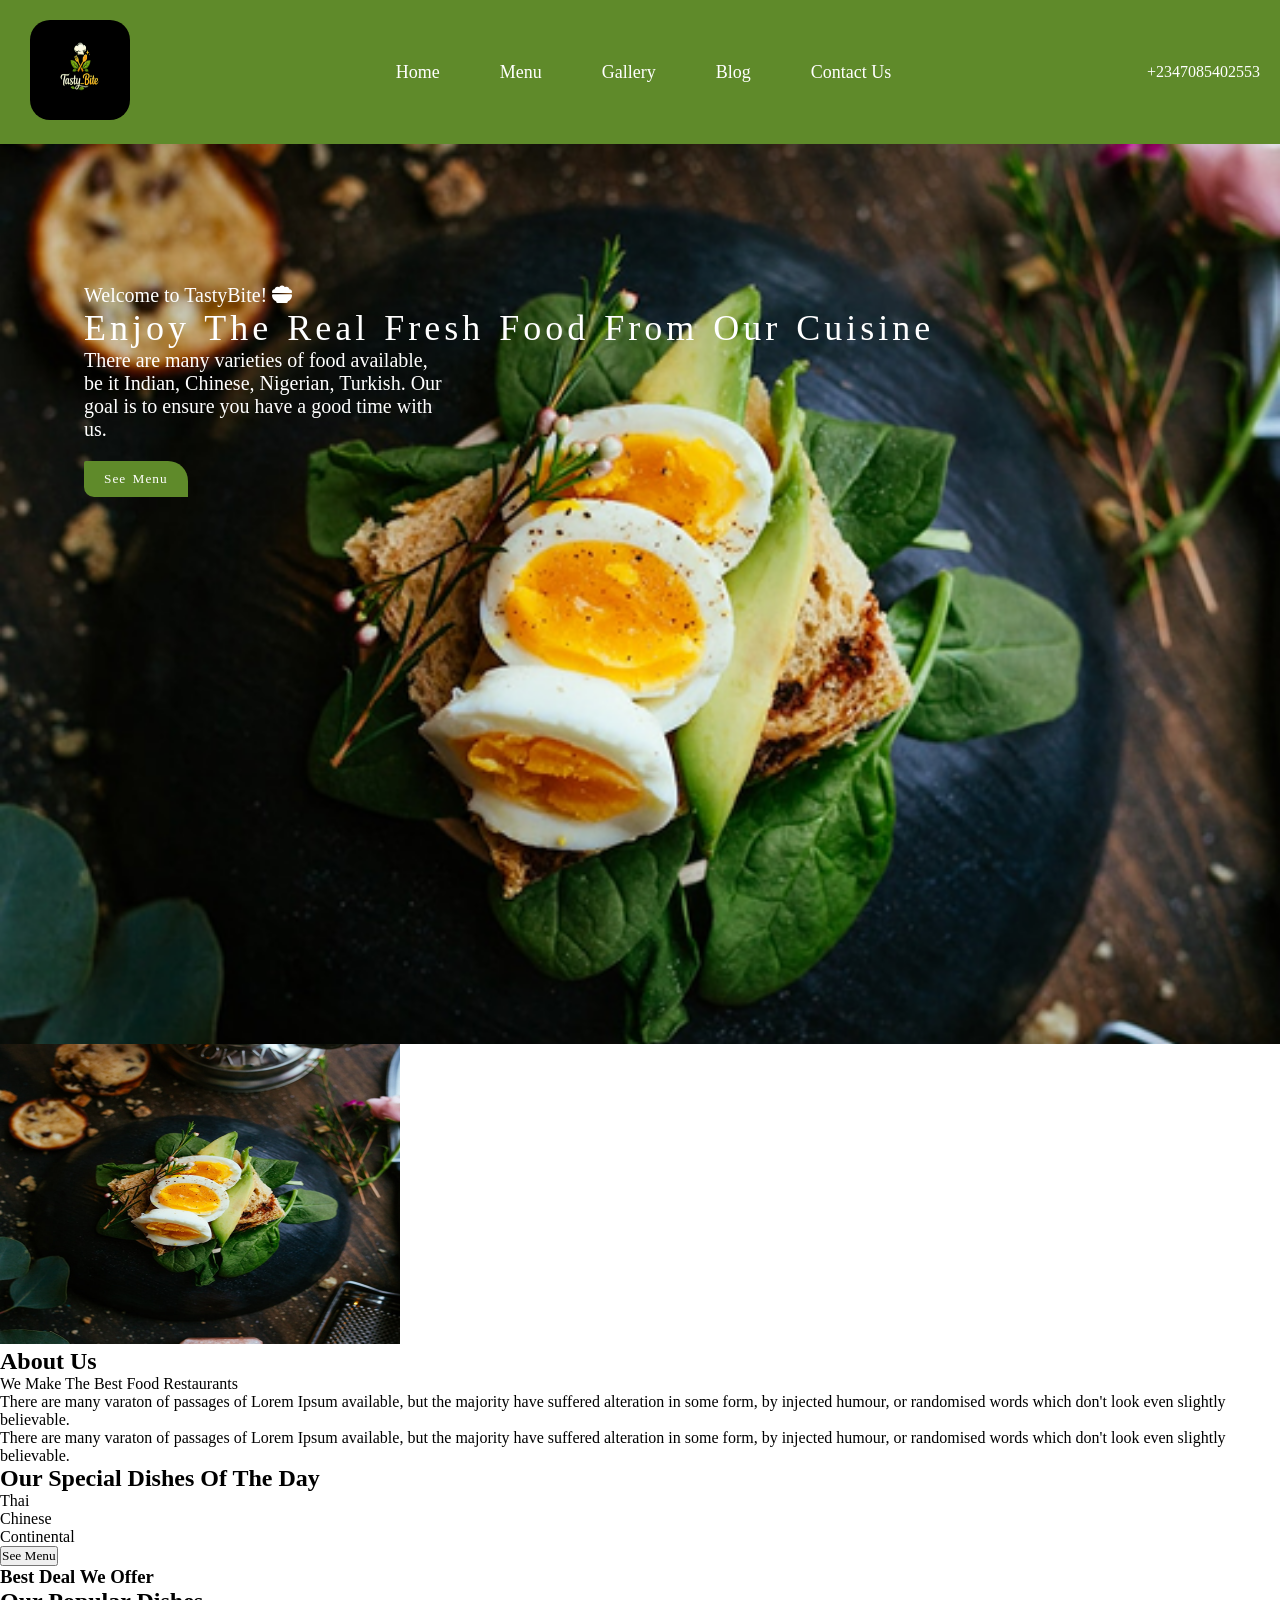
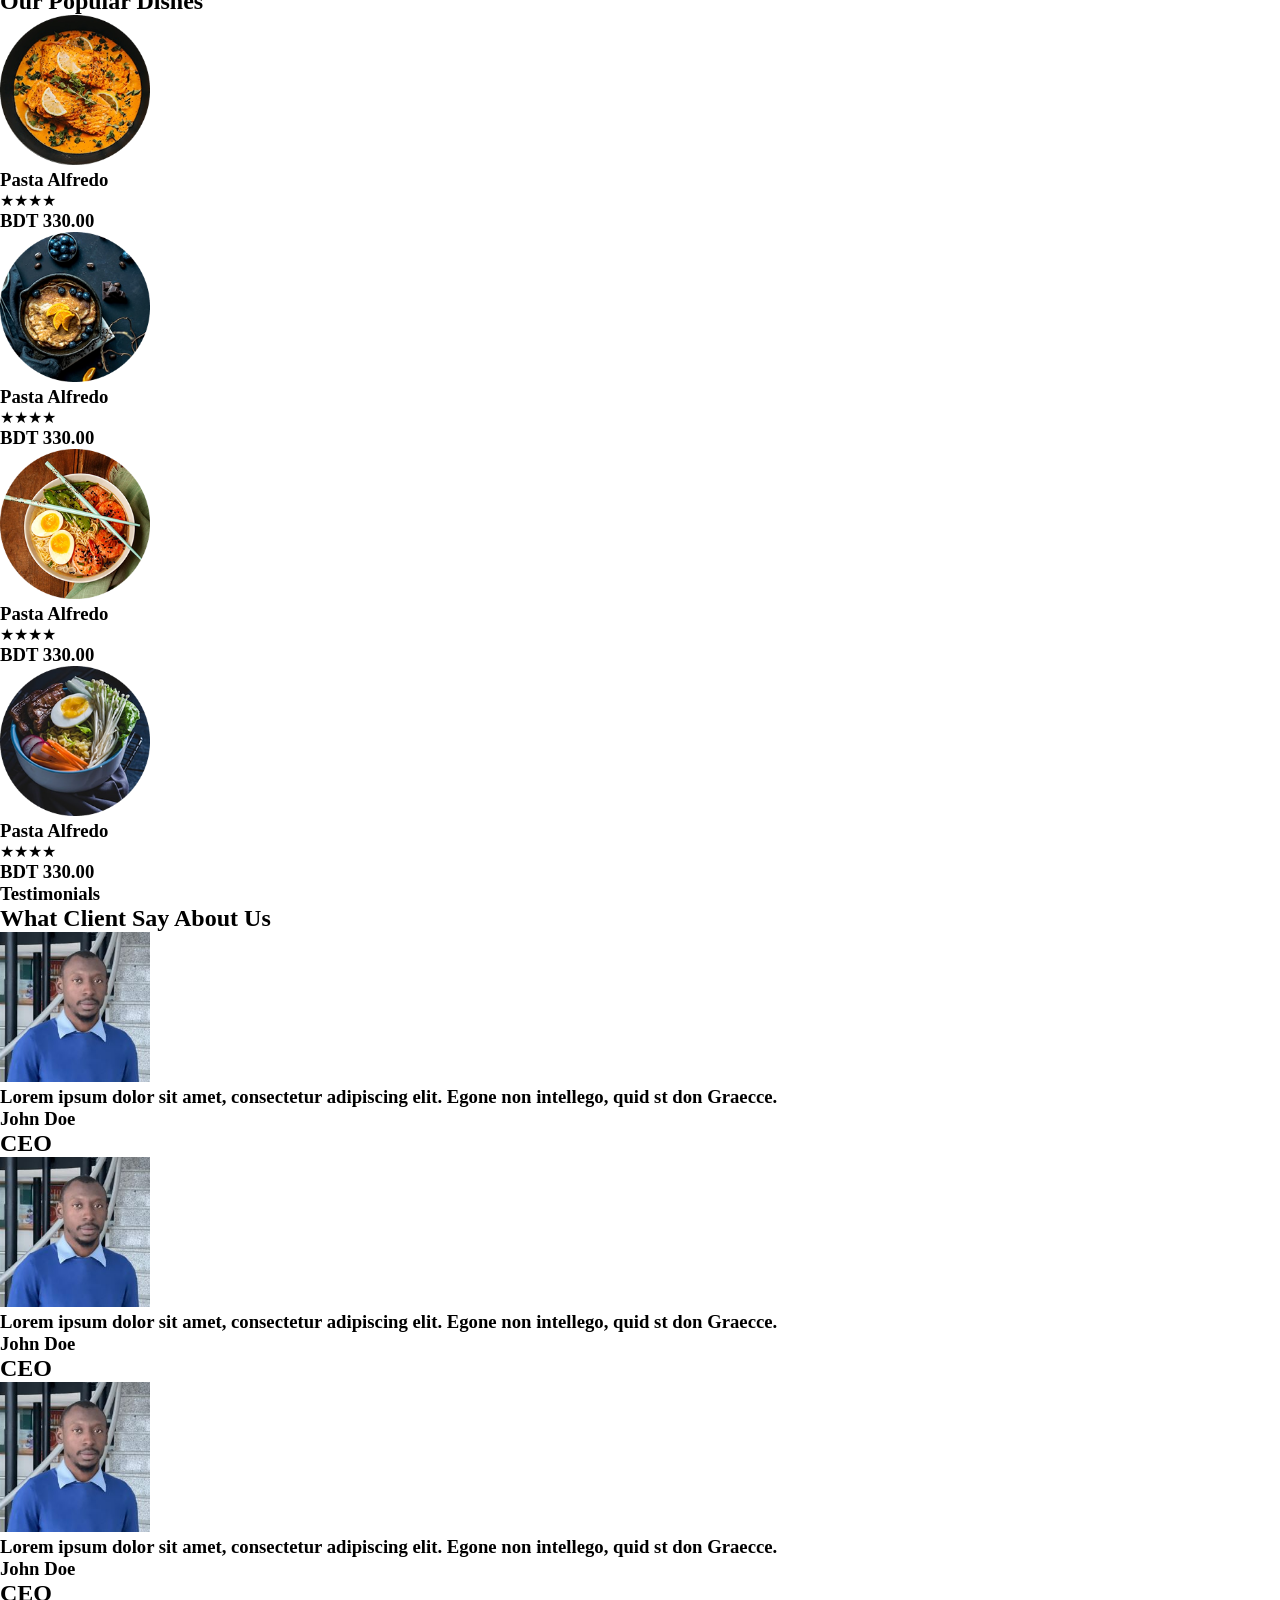
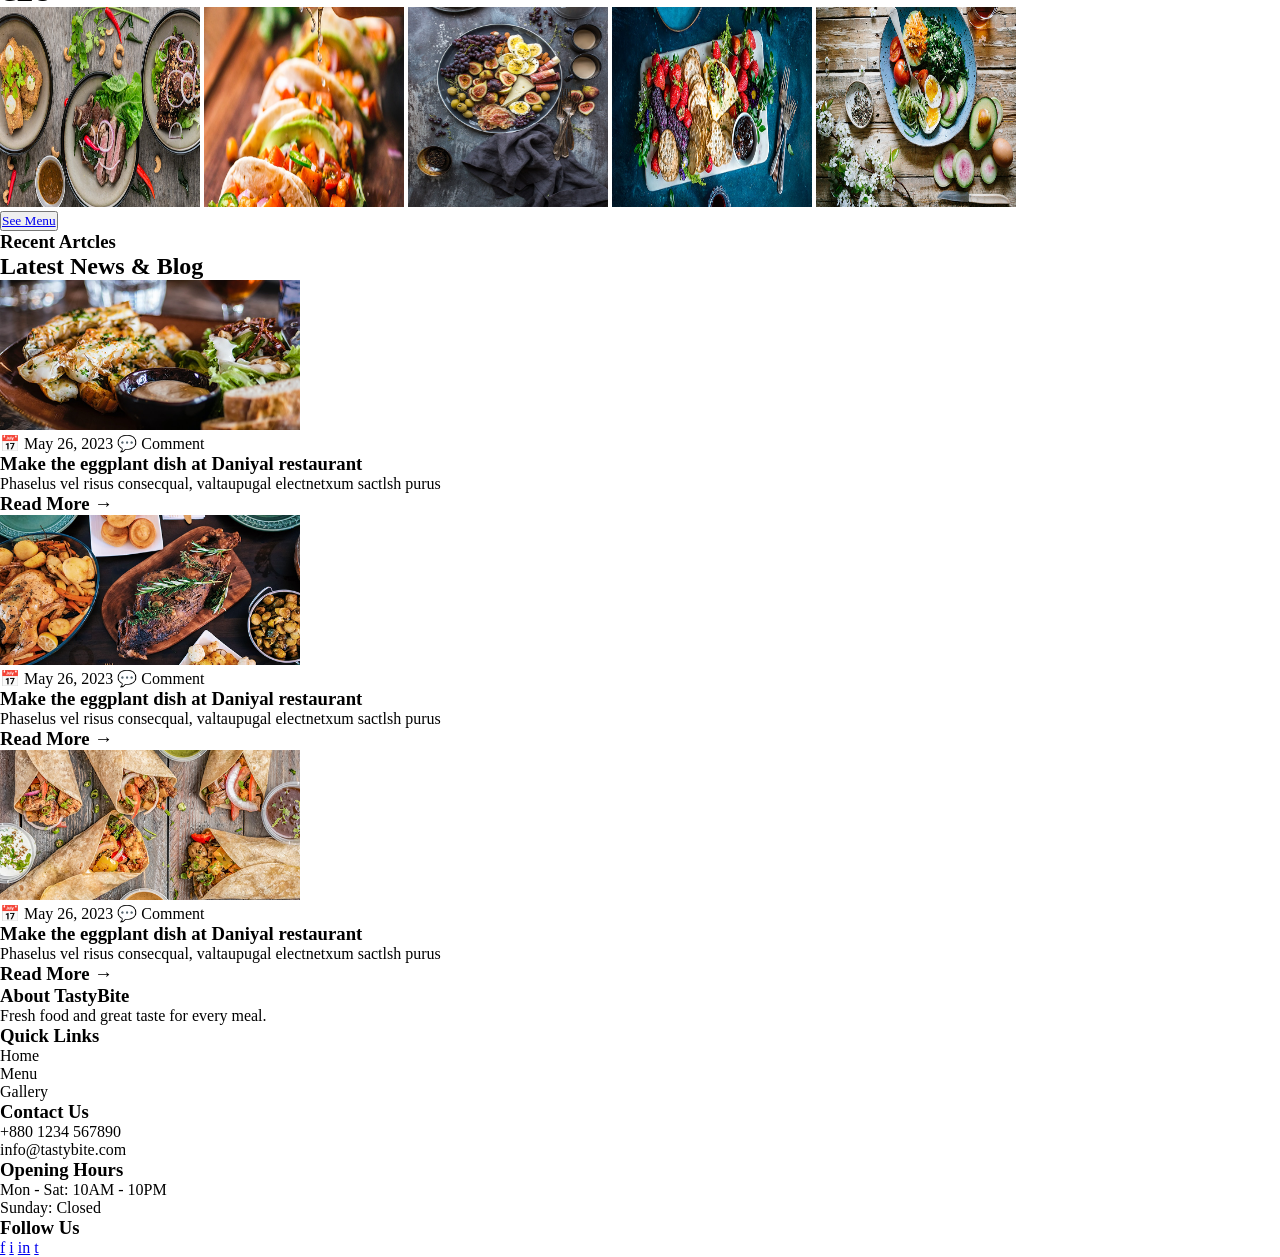
==== commit 5cde734c: "complete about us" ====
--- a/tasty-btes/index.html
+++ b/tasty-btes/index.html
@@ -3,59 +3,60 @@
 <head>
     <meta charset="UTF-8">
     <meta name="viewport" content="width=device-width, initial-scale=1.0">
+    <link rel="stylesheet" href="https://cdnjs.cloudflare.com/ajax/libs/font-awesome/6.4.0/css/all.min.css">
     <link rel="stylesheet" href="style.css">
     <title>TastyBite Website Landing Page</title>
-    <style>
-        .site-footer {
-            display: flex;
-            flex-wrap: wrap;
-            gap: 20px;
-            background: #222;
-            color: #fff;
-            padding: 30px 20px;
-            margin-top: 30px;
-        }
-
-        .footer-column {
-            flex: 1;
-            min-width: 180px;
-        }
-
-        .footer-column h3 {
-            margin-bottom: 10px;
-            color: #ffb703;
-        }
-
-        .footer-column p, .footer-column ul {
-            margin: 0;
-            line-height: 1.6;
-        }
-
-        .footer-column ul {
-            list-style: none;
-            padding: 0;
-        }
-
-        .social-links {
-            display: flex;
-            gap: 10px;
-            margin-top: 8px;
-        }
-
-        .social-links a {
-            display: inline-flex;
-            align-items: center;
-            justify-content: center;
-            width: 36px;
-            height: 36px;
-            border-radius: 50%;
-            background: #ffb703;
-            color: #222;
-            text-decoration: none;
-            font-weight: bold;
-            font-size: 16px;
-        }
-    </style>
+    <!-- <style> 
+        /* .site-footer { */
+            /* display: flex; */
+            /* flex-wrap: wrap; */
+            /* gap: 20px; */
+            /* background: #222; */
+            /* color: #fff; */
+            /* padding: 30px 20px; */
+            /* margin-top: 30px; */
+        /* } */
+
+        /* .footer-column { */
+            /* flex: 1; */
+            /* min-width: 180px; */
+        /* } */
+
+        /* .footer-column h3 { */
+            /* margin-bottom: 10px; */
+            /* color: #ffb703; */
+        /* } */
+
+        /* .footer-column p, .footer-column ul { */
+            /* margin: 0; */
+            /* line-height: 1.6; */
+        /* } */
+
+        /* .footer-column ul { */
+            /* list-style: none; */
+            /* padding: 0; */
+        /* } */
+
+        /* .social-links { */
+            /* display: flex; */
+            /* gap: 10px; */
+            /* margin-top: 8px; */
+        /* } */
+
+        /* .social-links a { */
+            /* display: inline-flex; */
+            /* align-items: center; */
+            /* justify-content: center; */
+            /* width: 36px; */
+            /* height: 36px; */
+            /* border-radius: 50%; */
+            /* background: #ffb703; */
+            /* color: #222; */
+            /* text-decoration: none; */
+            /* font-weight: bold; */
+            /* font-size: 16px; */
+        /* } */
+    /* </style> */ -->
 </head>
 <body>
     <header>
@@ -80,7 +81,7 @@
         <section class="hero">
             
            
-            <h1>Welcome to TastyBite!</h1>
+            <h1>Welcome to TastyBite! <i class="fa-solid fa-bowl-food"></i></h1>
             <span class = "hero-text"> 
                 Enjoy The Real Fresh Food From Our Cuisine 
             </span>
@@ -91,28 +92,36 @@
                 Our goal is to ensure you have a good time with us.
             </p>
             
-            <button><a href="Menu.html" class="btn">See Menu</a></button>
-            
-        </section>
-        <section>
-            <div class="image-container">
-                <img src="asset/images/Rectangle 6.png" alt="Food Image 1" width="300" height="200">
-                <img src="asset/images/Rectangle 7.png" alt="Food Image 2" width="300" height="200">
-            </div>
-            <div class="word-container">
-                <h3>About Us</h3>
-                <p><h2>We Make The Best Food Restaurants</h2></p>
+            <button>See Menu</button>
+             <!-- <button><a href="Menu.html" class="btn">See Menu <i class="fa-solid fa-magnifying-glass"></i></a></button> -->
+            
+        </section>
+        <!-- About us section -->
+        <section class = "about">
+
+            <!-- left content -->
+            <div class="left-content">
+                <img src="asset/images/Rectangle 6.png" alt="Kebab" width="400" height="300">
+                <!-- <img src="asset/images/Rectangle 7.png" alt="Food Image 2" width="300" height="200"> -->
+            </div>
+
+            <!-- right content -->
+            <div class="right-content">
+                <h2>About Us</h2>
+                <span>We Make The Best Food Restaurants</span>
                 <p>There are many varaton of passages of Lorem Ipsum available, but the majority have suffered alteration in some form, by injected humour, or randomised words which don't look even slightly believable.</p>
                 <p>There are many varaton of passages of Lorem Ipsum available, but the majority have suffered alteration in some form, by injected humour, or randomised words which don't look even slightly believable.</p>
 
-                <p><h1>Our Special Dishes Of The Day</h1></p>
+                <h2 class="About-us-sub-heading">Our Special Dishes Of The Day</h2>
                 <ul>
                     <li>Thai</li>
                     <li>Chinese</li>
                     <li>Continental</li>
-                    <p></p>
-                    <button><a href="Menu.html" class="btn">See Menu</a></button>
-                    <p></p>
+                  
+                    <button>See Menu</button>
+                    <!-- <button><a href="Menu.html" class="btn">See Menu</a></button> -->
+                    
+                    
                 </ul>
             </div>
         </section>
--- a/tasty-btes/style.css
+++ b/tasty-btes/style.css
@@ -0,0 +1,89 @@
+* {
+    margin: 0;
+    padding: 0;
+    box-sizing: border-box;
+    font-family: 'Times New Roman', Times, serif, sans-serif;
+}
+nav {
+    display: flex;
+    justify-content: space-between;
+    align-items: center;
+    background-color: #5f8a2a;
+    padding: 10px 20px;
+    color: white;
+}
+nav > .logo  {
+    padding: 10px; 20px;
+}
+
+nav img {
+    width: 100px;
+    height: 100px;
+    border-radius: 20%;
+}   
+
+nav ul {
+    list-style: none;
+    display: flex;
+    gap: 60px;
+    justify-content: space-between;
+    align-items: center;
+}
+
+nav li {
+    list-style: none;
+}
+
+nav a {
+    text-decoration: none;
+    color: white;
+    font-size: 18px;
+    transition: color 0.3s ease;
+}
+
+nav > .tel {
+    font-size: 18px;
+    color: white;
+    text-decoration: none;
+}
+.hero {
+    
+    padding: 140px 36px 120px 84px;
+    background-color: #f5f5f5;
+    background-image: url('asset/images/Rectangle 6.png');
+    background-size: cover;
+    background-position: center;
+    background-repeat: no-repeat;
+    color: #ffffff;
+    height: 100vh;
+}
+
+.hero h1 {
+    font-size: 20px;
+    
+    font-weight: lighter;
+}
+.hero .hero-text {
+    font-size: 36px;
+    text-transform: capitalize;
+    letter-spacing: 4px;
+    word-spacing: 2px;
+}
+.hero p {
+    font-size: 20px;
+    max-width: 360px;
+    
+    
+}
+.hero button {
+    padding: 10px 20px;
+    background-color: #5f8a2a;
+    color: white;
+    border: none;
+    border-radius: 2px 20px  0 10px;
+    margin-top: 20px;
+    cursor: pointer;
+    word-spacing: 2px;
+    letter-spacing: 1px;
+    
+}
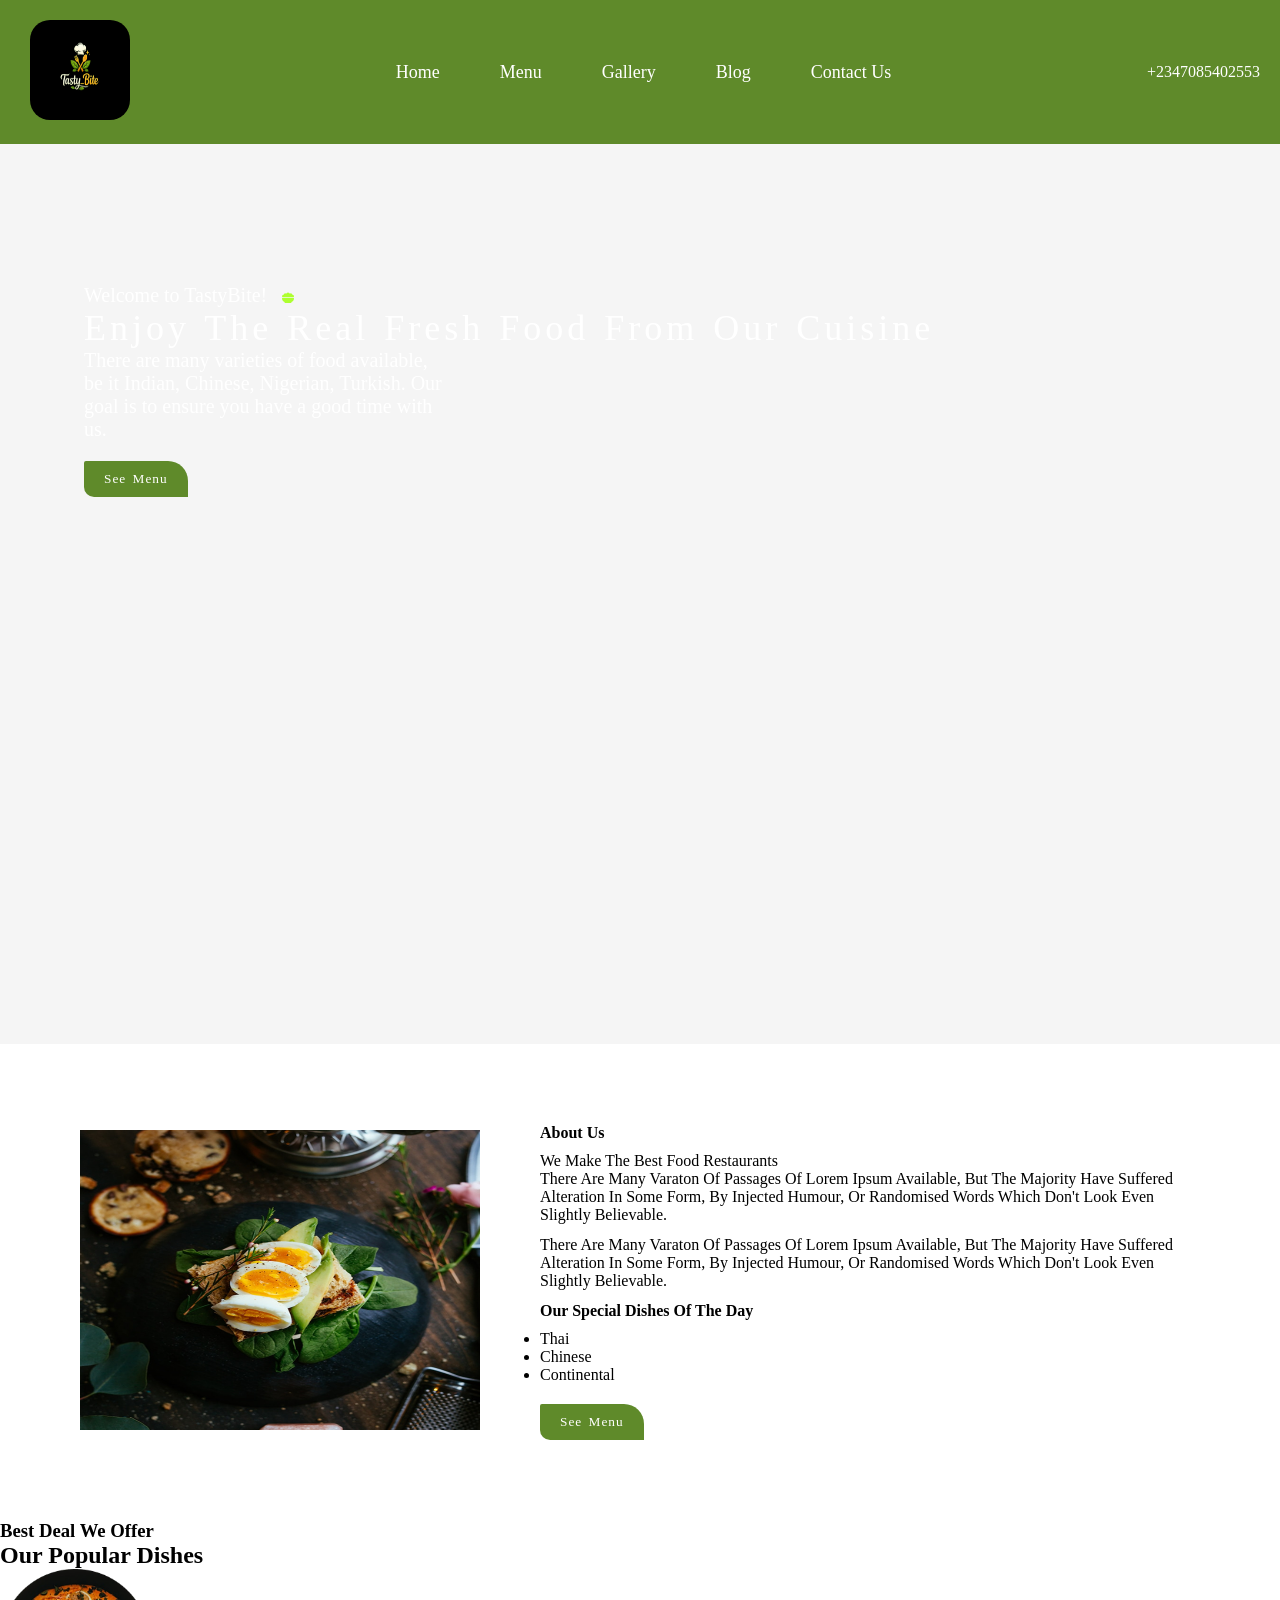
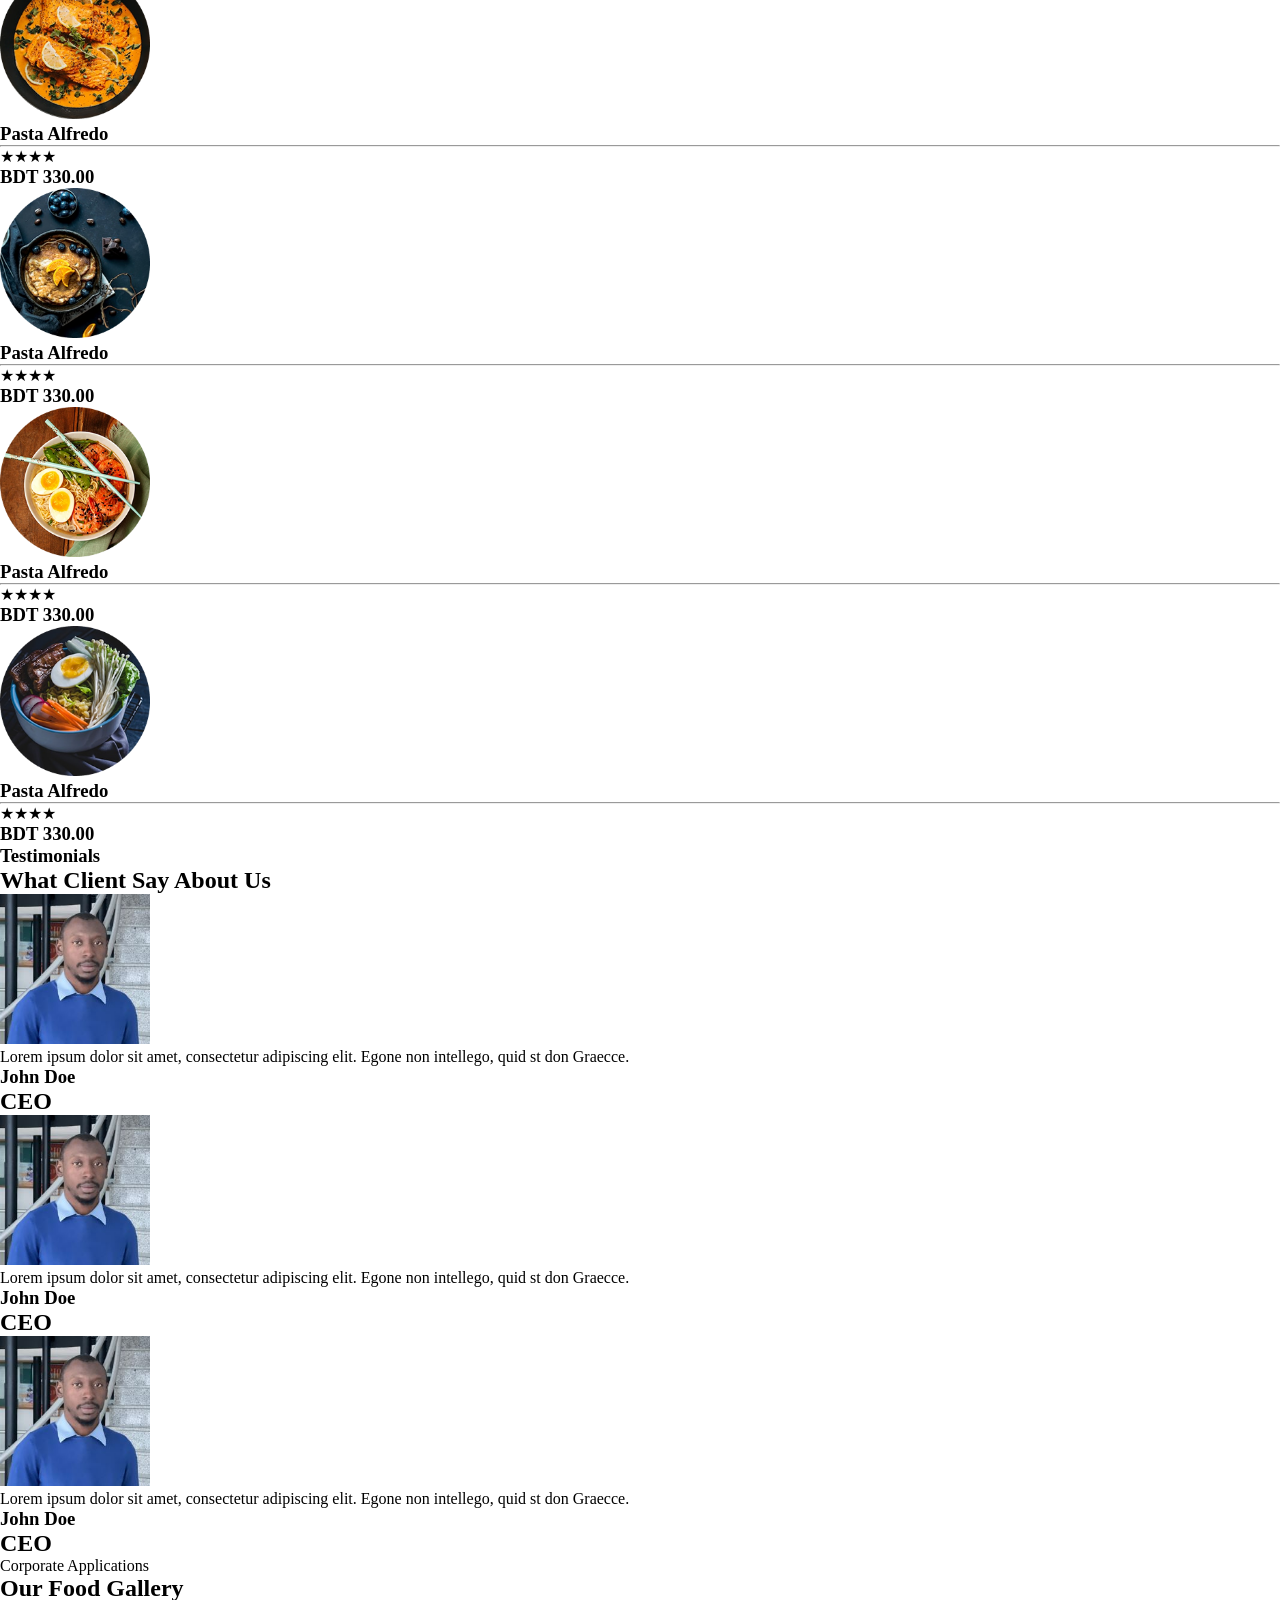
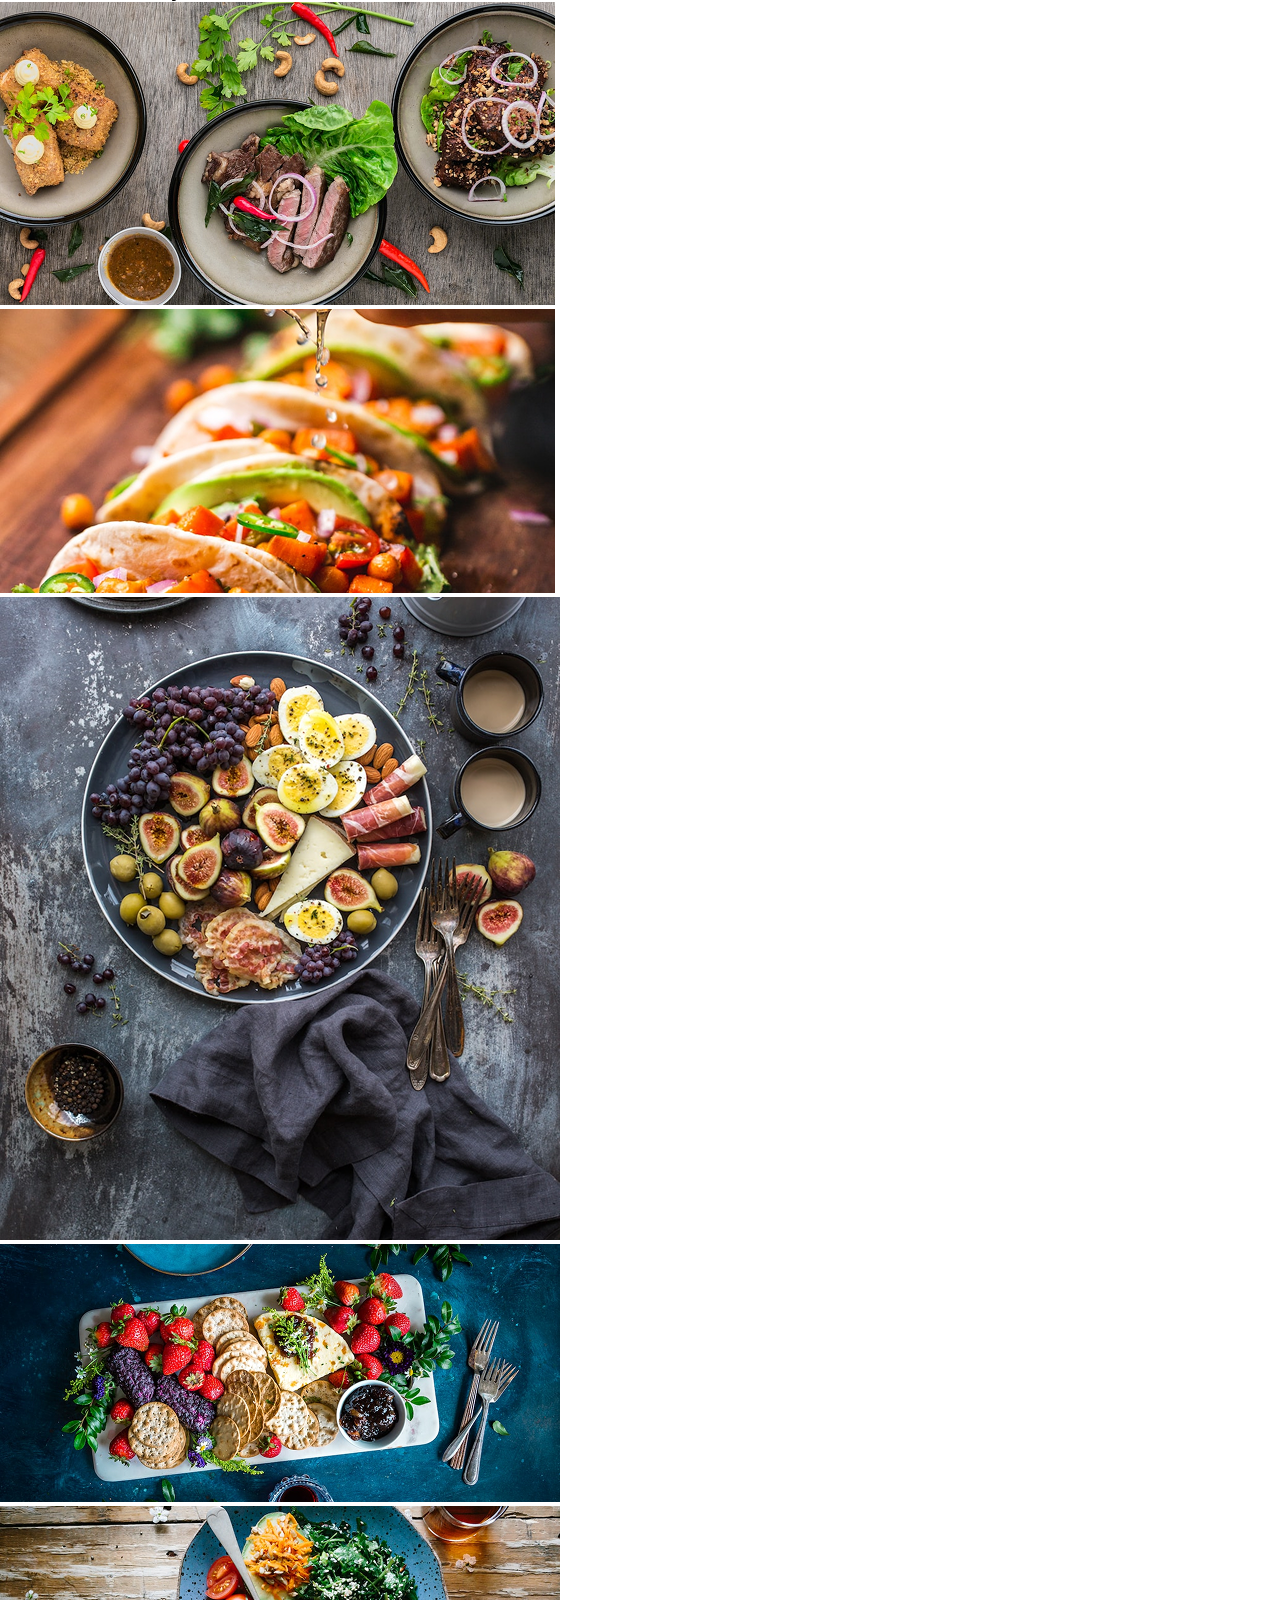
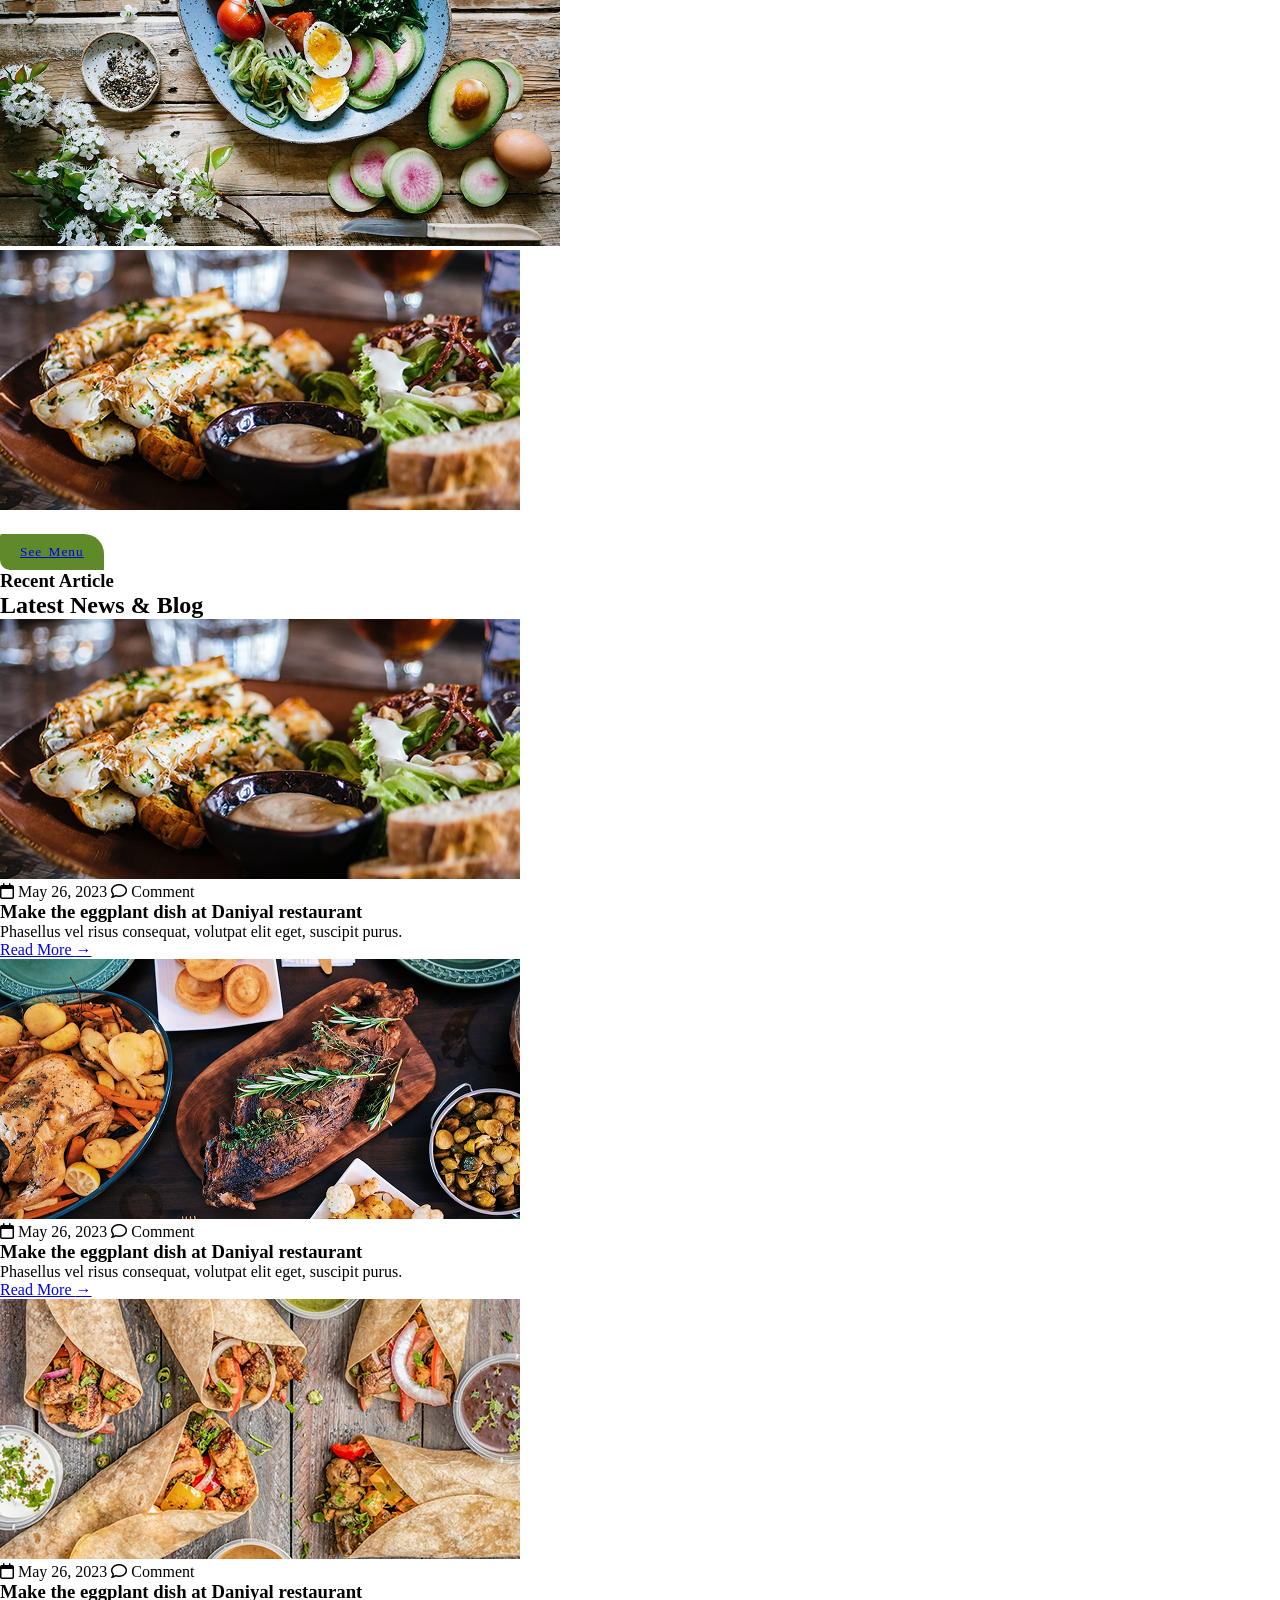
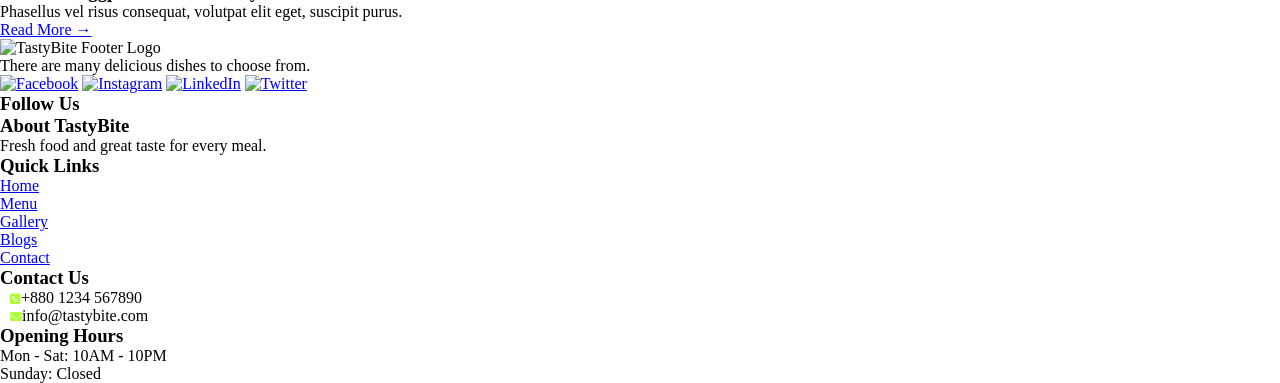
==== commit a6f72e6d: "complete the  whole projects" ====
--- a/tasty-btes/index.html
+++ b/tasty-btes/index.html
@@ -4,6 +4,7 @@
     <meta charset="UTF-8">
     <meta name="viewport" content="width=device-width, initial-scale=1.0">
     <link rel="stylesheet" href="https://cdnjs.cloudflare.com/ajax/libs/font-awesome/6.4.0/css/all.min.css">
+    <!-- https://fontawesome.com/ -->
     <link rel="stylesheet" href="style.css">
     <title>TastyBite Website Landing Page</title>
     <!-- <style> 
@@ -125,155 +126,208 @@
                 </ul>
             </div>
         </section>
-        <section>
-            <h3>Best Deal We Offer</h3>
-            <p></p>
-            <h1>Our Popular Dishes</h1>
-            <p></p>
-            <div class="popular-dsh-container">
+
+        
+        
+        
+        
+        
+        <section class="best-deal">
+            <div class="best-deal-heading">   
+                <h3>Best Deal We Offer</h3>
+    
+                <span><h1>Our Popular Dishes</h1></span>
+            </div>
+            
+            <div class="pasta">   
+            <div class="popular-dsh-container1">
                 <img src="asset/images/Ellipse 2.png" alt="Pasta Alfredo" width="150" height="150">
                 <p><h3>Pasta Alfredo</h3></p>
-                <p>★★★★</p>
+                <hr>
+                <div class="rating">
+                    <p>★★★★</p>
+                </div>
                 <p><h3>BDT 330.00</h3></p>
             </div>
-            <div class="popular-dsh-container">
+            <div class="popular-dsh-container2">
                 <img src="asset/images/Ellipse 2-1.png" alt="Pasta Alfredo" width="150" height="150">
                 <p><h3>Pasta Alfredo</h3></p>
-                <p>★★★★</p>
+                <hr>
+                <div class="rating">
+                    <p>★★★★</p>
+                </div>
                 <p><h3>BDT 330.00</h3></p>
             </div>
-            <div class="popular-dsh-container">
+            <div class="popular-dsh-container3">
                 <img src="asset/images/Ellipse 2-2.png" alt="Pasta Alfredo" width="150" height="150">
                 <p><h3>Pasta Alfredo</h3></p>
-                <p>★★★★</p>
+                <hr>
+                <div class="rating">
+                    <p>★★★★</p>
+                </div>
                 <p><h3>BDT 330.00</h3></p>
             </div>
-            <div class="popular-dsh-container">
+            <div class="popular-dsh-container4">
                 <img src="asset/images/Ellipse 2-3.png" alt="Pasta Alfredo" width="150" height="150">
                 <p><h3>Pasta Alfredo</h3></p>
-                <p>★★★★</p>
+                <hr>
+                <div class="rating">
+                    <p>★★★★</p>
+                </div>
                 <p><h3>BDT 330.00</h3></p>
-            </div>  
-        </section>
-        <section>
-            <h3>Testimonials</h3>
-            <p></p>
-            <h1>What Client Say About Us</h1>
-            <p></p>
-            <div class="blog-container">
+            </div> 
+            </div> 
+        </section>
+        <section class="testimonials">
+            <div class="testimonials-heading">
+                <h3>Testimonials</h3>
+                <span><h1>What Client Say About Us</h1></span>
+            </div>
+           
+        <div class="blog">
+            <div class="blog-container1">
                 <img src="asset/images/usman.JPG" alt="Blog Image 1" width="150" height="150">
-                <p><h3>Lorem ipsum dolor sit amet, consectetur adipiscing elit. Egone non intellego, quid st don Graecce.</h3></p>
+                <p>Lorem ipsum dolor sit amet, consectetur adipiscing elit. Egone non intellego, quid st don Graecce.</p>
+                 <p></p>
+                <h3>John Doe</h3>
+                 <p></p>
+                <h2>CEO</h2>
+            </div>
+
+            <div class="blog-container2">
+                <img src="asset/images/usman.JPG" alt="Blog Image 2" width="150" height="150">
+                <p>Lorem ipsum dolor sit amet, consectetur adipiscing elit. Egone non intellego, quid st don Graecce.</p>
                 <p></p>
                 <h3>John Doe</h3>
                 <h2>CEO</h2>
             </div>
-
-            <div class="blog-container">
-                <img src="asset/images/usman.JPG" alt="Blog Image 2" width="150" height="150">
-                <p><h3>Lorem ipsum dolor sit amet, consectetur adipiscing elit. Egone non intellego, quid st don Graecce.</h3></p>
-                <p></p>
+            
+            <div class="blog-container3">
+                <img src="asset/images/usman.JPG" alt="Blog Image 3" width="150" height="150">
+                <p>Lorem ipsum dolor sit amet, consectetur adipiscing elit. Egone non intellego, quid st don Graecce.</p>
+    
                 <h3>John Doe</h3>
                 <h2>CEO</h2>
             </div>
-
-            <div class="blog-container">
-                <img src="asset/images/usman.JPG" alt="Blog Image 3" width="150" height="150">
-                <p><h3>Lorem ipsum dolor sit amet, consectetur adipiscing elit. Egone non intellego, quid st don Graecce.</h3></p>
-                <p></p>
-                <h3>John Doe</h3>
-                <h2>CEO</h2>
-            </div>
-        </section>
-
-        <section>
-            <div class="image-container">
-                <img src="asset/images/Rectangle 11.png" alt="Food Image 1" width="200" height="200">
-                <img src="asset/images/Rectangle 12.png" alt="Food Image 2" width="200" height="200">
-                <img src="asset/images/Rectangle 13.png" alt="Food Image 1" width="200" height="200">
-                <img src="asset/images/Rectangle 14.png" alt="Food Image 2" width="200" height="200">
-                <img src="asset/images/Rectangle 15.png" alt="Food Image 2" width="200" height="200">
-                <p></p>
-                <button><a href="Menu.html" class="btn">See Menu</a></button>
-                <p></p>
-        </section>
-
-        <section>
-                <h3>Recent Artcles</h3>
-                <p></p>
-                <h1>Latest News & Blog</h1>
-                <p></p>
-            <div class="blog-container">
-                <img src="asset/images/Rectangle 16.png" alt="Blog Image 1" width="300" height="150">
-                <div class="blog-meta">
-                    <span class="meta-item"><span aria-hidden="true">📅</span> May 26, 2023</span>
-                    <span class="meta-item"><span aria-hidden="true">💬</span> Comment</span>
-                </div>
-                <p><h3>Make the eggplant dish at Daniyal restaurant</h3></p>
-                <p></p>
-                <p>Phaselus vel risus consecqual, valtaupugal electnetxum sactlsh purus</p>
-                <p></p>
-                <h3> Read More →</h3>
-            </div>
-            <div class="blog-container">
-                <img src="asset/images/Rectangle 16-1.png" alt="Blog Image 2" width="300" height="150">
-                <div class="blog-meta">
-                    <span class="meta-item"><span aria-hidden="true">📅</span> May 26, 2023</span>
-                    <span class="meta-item"><span aria-hidden="true">💬</span> Comment</span>
-                </div>
-                <p><h3>Make the eggplant dish at Daniyal restaurant</h3></p>
-                <p></p>
-                <p>Phaselus vel risus consecqual, valtaupugal electnetxum sactlsh purus</p>
-                <p></p>
-                <h3> Read More →</h3>
-            </div>
-            <div class="blog-container">
-                <img src="asset/images/Rectangle 16-2.png" alt="Blog Image 3" width="300" height="150">
-                <div class="blog-meta">
-                    <span class="meta-item"><span aria-hidden="true">📅</span> May 26, 2023</span>
-                    <span class="meta-item"><span aria-hidden="true">💬</span> Comment</span>
-                </div>
-                <p><h3>Make the eggplant dish at Daniyal restaurant</h3></p>
-                <p></p>
-                <p>Phaselus vel risus consecqual, valtaupugal electnetxum sactlsh purus</p>
-                <p></p>
-                <h3> Read More →</h3>
+        </div>
+        </section>
+
+        <section class="food-gallery-section">
+            <div class="gallery-header">
+                <p>Corporate Applications</p>
+                <h2>Our Food Gallery</h2>
+            </div>
+
+            <div class="gallery-grid">
+                <div class="gallery-card gallery-card-1">
+                    <img src="asset/images/Rectangle 11.png" alt="Food gallery 1">
+                </div>
+                <div class="gallery-card gallery-card-2">
+                    <img src="asset/images/Rectangle 12.png" alt="Food gallery 2">
+                </div>
+                <div class="gallery-card gallery-card-3">
+                    <img src="asset/images/Rectangle 13.png" alt="Food gallery 3">
+                </div>
+                <div class="gallery-card gallery-card-4">
+                    <img src="asset/images/Rectangle 14.png" alt="Food gallery 4">
+                </div>
+                <div class="gallery-card gallery-card-5">
+                    <img src="asset/images/Rectangle 15.png" alt="Food gallery 5">
+                </div>
+                 <div class="gallery-card gallery-card-6">
+                    <img src="asset/images/Rectangle 16.png" alt="Food gallery 6">
+                </div>
+            </div>
+
+            <button class="gallery-btn"><a href="Menu.html" class="btn">See Menu</a></button>
+        </section>
+
+        <section class="recent-articles-section">
+            <div class="recent-articles-header">
+                <h3>Recent Article</h3>
+                <h2>Latest News &amp; Blog</h2>
+            </div>
+
+            <div class="recent-articles-grid">
+                <article class="recent-article-card">
+                    <img src="asset/images/Rectangle 16.png" alt="Blog Image 1">
+                    <div class="article-meta">
+                        <span><i class="fa-regular fa-calendar"></i> May 26, 2023</span>
+                        <span><i class="fa-regular fa-comment"></i> Comment</span>
+                    </div>
+                    <h3>Make the eggplant dish at Daniyal restaurant</h3>
+                    <p>Phasellus vel risus consequat, volutpat elit eget, suscipit purus.</p>
+                    <a href="#">Read More <span>→</span></a>
+                </article>
+
+                <article class="recent-article-card">
+                    <img src="asset/images/Rectangle 16-1.png" alt="Blog Image 2">
+                    <div class="article-meta">
+                        <span><i class="fa-regular fa-calendar"></i> May 26, 2023</span>
+                        <span><i class="fa-regular fa-comment"></i> Comment</span>
+                    </div>
+                    <h3>Make the eggplant dish at Daniyal restaurant</h3>
+                    <p>Phasellus vel risus consequat, volutpat elit eget, suscipit purus.</p>
+                    <a href="#">Read More <span>→</span></a>
+                </article>
+
+                <article class="recent-article-card">
+                    <img src="asset/images/Rectangle 16-2.png" alt="Blog Image 3">
+                    <div class="article-meta">
+                        <span><i class="fa-regular fa-calendar"></i> May 26, 2023</span>
+                        <span><i class="fa-regular fa-comment"></i> Comment</span>
+                    </div>
+                    <h3>Make the eggplant dish at Daniyal restaurant</h3>
+                    <p>Phasellus vel risus consequat, volutpat elit eget, suscipit purus.</p>
+                    <a href="#">Read More <span>→</span></a>
+                </article>
             </div>
         </section>
 
     </main>
 
-    <footer class="site-footer">
+    <footer class="footer">
+        <div class="footer-logo">
+            <img src="asset/images/footer-logo.PNG" alt="TastyBite Footer Logo" width="100" height="100">
+            <p>There are many delicious dishes to choose from.</p>
+        
+        
+            <div class="social-icons">
+                <a href="#" aria-label="Facebook"><img src="asset/images/faceboo.jpg" alt="Facebook" width="30" height="30"></a>
+                <a href="#" aria-label="Instagram"><img src="asset/images/nstagram.jpg" alt="Instagram" width="30" height="30"></a>
+                <a href="#" aria-label="LinkedIn"><img src="asset/images/lnedn.png" alt="LinkedIn" width="30" height="30"></a>
+                <a href="#" aria-label="Twitter"><img src="asset/images/twttwer.png" alt="Twitter" width="30" height="30"></a>
+            </div>
+            <div class="footer-column">
+                <h3>Follow Us</h3>
+            </div>
+        </div>
+        
         <div class="footer-column">
             <h3>About TastyBite</h3>
             <p>Fresh food and great taste for every meal.</p>
         </div>
-        <div class="footer-column">
+        <div class="footer-lst">
             <h3>Quick Links</h3>
             <ul>
-                <li>Home</li>
-                <li>Menu</li>
-                <li>Gallery</li>
+                <li><a href="#">Home</a></li>
+                <li><a href="#">Menu</a></li>
+                <li><a href="#">Gallery</a></li>
+                <li><a href="#">Blogs</a></li>
+                <li><a href="#">Contact</a></li>
             </ul>
         </div>
-        <div class="footer-column">
+        <div class="contact">
             <h3>Contact Us</h3>
-            <p>+880 1234 567890</p>
-            <p>info@tastybite.com</p>
-        </div>
-        <div class="footer-column">
+            <p><i class="fa-solid fa-square-phone"></i>+880 1234 567890</p>
+            <p><i class="fa-solid fa-envelope"></i>info@tastybite.com</p>
+        </div>
+        <div class="opening-hours">
             <h3>Opening Hours</h3>
             <p>Mon - Sat: 10AM - 10PM</p>
             <p>Sunday: Closed</p>
         </div>
-        <div class="footer-column">
-            <h3>Follow Us</h3>
-            <div class="social-links">
-                <a href="#" aria-label="Facebook">f</a>
-                <a href="#" aria-label="Instagram">i</a>
-                <a href="#" aria-label="LinkedIn">in</a>
-                <a href="#" aria-label="Twitter">t</a>
-            </div>
-        </div>
+                             
     </footer>
 
 </body>
--- a/tasty-btes/style.css
+++ b/tasty-btes/style.css
@@ -40,6 +40,11 @@
     font-size: 18px;
     transition: color 0.3s ease;
 }
+nav a:hover {
+    color: #5f8a2a;
+    text-decoration: underline;
+    font-size: 20px;
+}
 
 nav > .tel {
     font-size: 18px;
@@ -50,7 +55,7 @@
     
     padding: 140px 36px 120px 84px;
     background-color: #f5f5f5;
-    background-image: url('asset/images/Rectangle 6.png');
+    background-image: url('asset/images/tastybite\ hero\ BG.jpg');
     background-size: cover;
     background-position: center;
     background-repeat: no-repeat;
@@ -75,7 +80,7 @@
     
     
 }
-.hero button {
+button {
     padding: 10px 20px;
     background-color: #5f8a2a;
     color: white;
@@ -85,5 +90,61 @@
     cursor: pointer;
     word-spacing: 2px;
     letter-spacing: 1px;
+    transition: background-color 0.9s ease;
+    cursor: pointer;
+}
+
+button:hover {
+    background-color: rgba(255, 255, 255, 0.82);
+    color: #5f8a2a;
+    box-shadow: 0 0 10px rgba(0, 0, 0, 0.765);
+    transition: background-color 2s ease transform 2s ease;
     
+}
+/* i { */
+    /* margin-left: 10px; */
+    /* font-size: 20px; */
+    /* color: greenyellow; */
+/*  */
+/* } */
+.fa-solid {
+    margin-left: 10px;
+    font-size: 12px;
+    color: greenyellow;
+}
+
+
+.about{
+    display:flex;
+    gap: 60px;
+    align-items: center;
+    padding: 80px;
+    
+}
+
+.about h2 {
+    font-size: 16px;
+    text-transform: capitalize;
+    letter-spacing: 0px;
+    word-spacing: 0%;
+    padding-bottom: 10px;
+    font: weight 600px;
+}
+
+.span {
+    font-size: 24px;
+    text-transform: capitalize;
+    letter-spacing: 0px;
+    word-spacing: 0%;
+    padding-bottom: 12px;
+    font-weight: 700;
+}
+
+.about p {
+    font-size: 16px;
+    text-transform: capitalize;
+    letter-spacing: 0px;
+    word-spacing: 0%;
+    padding-bottom: 12px;
+    font-weight: 400;
 }
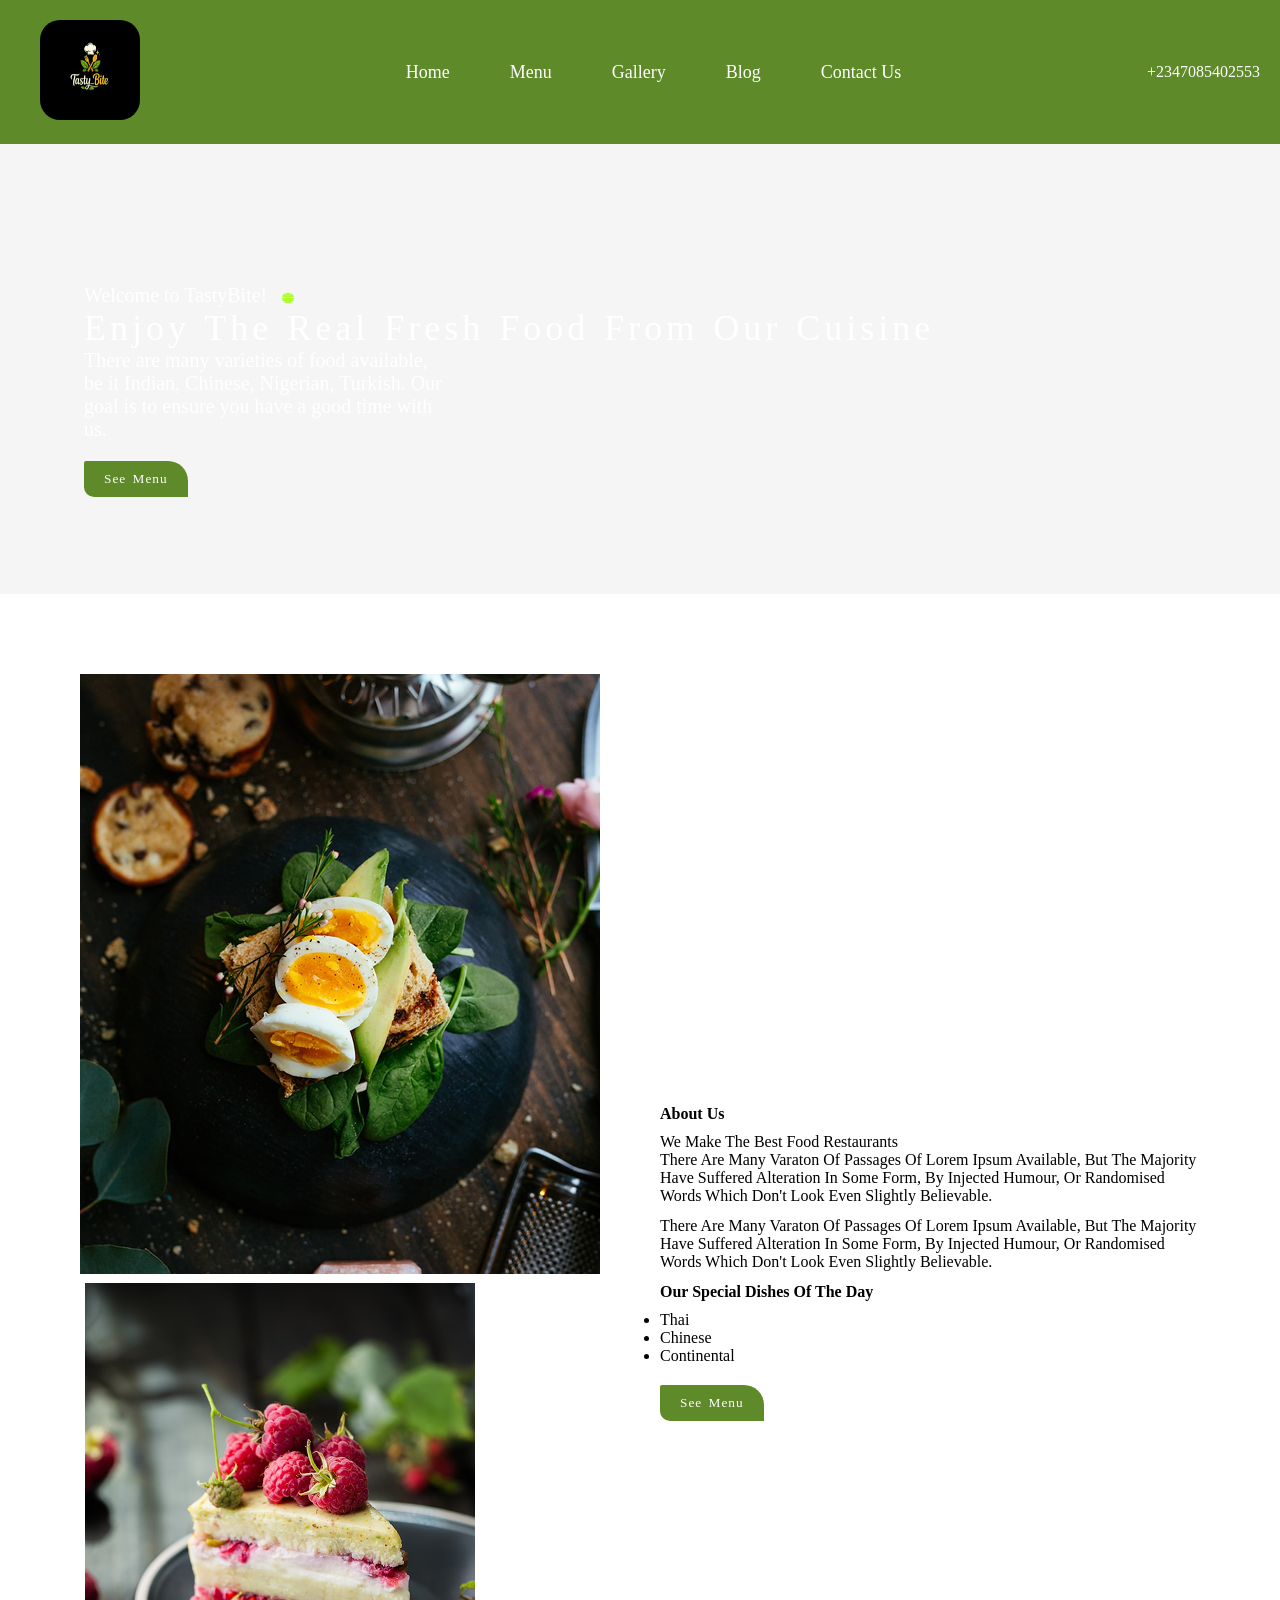
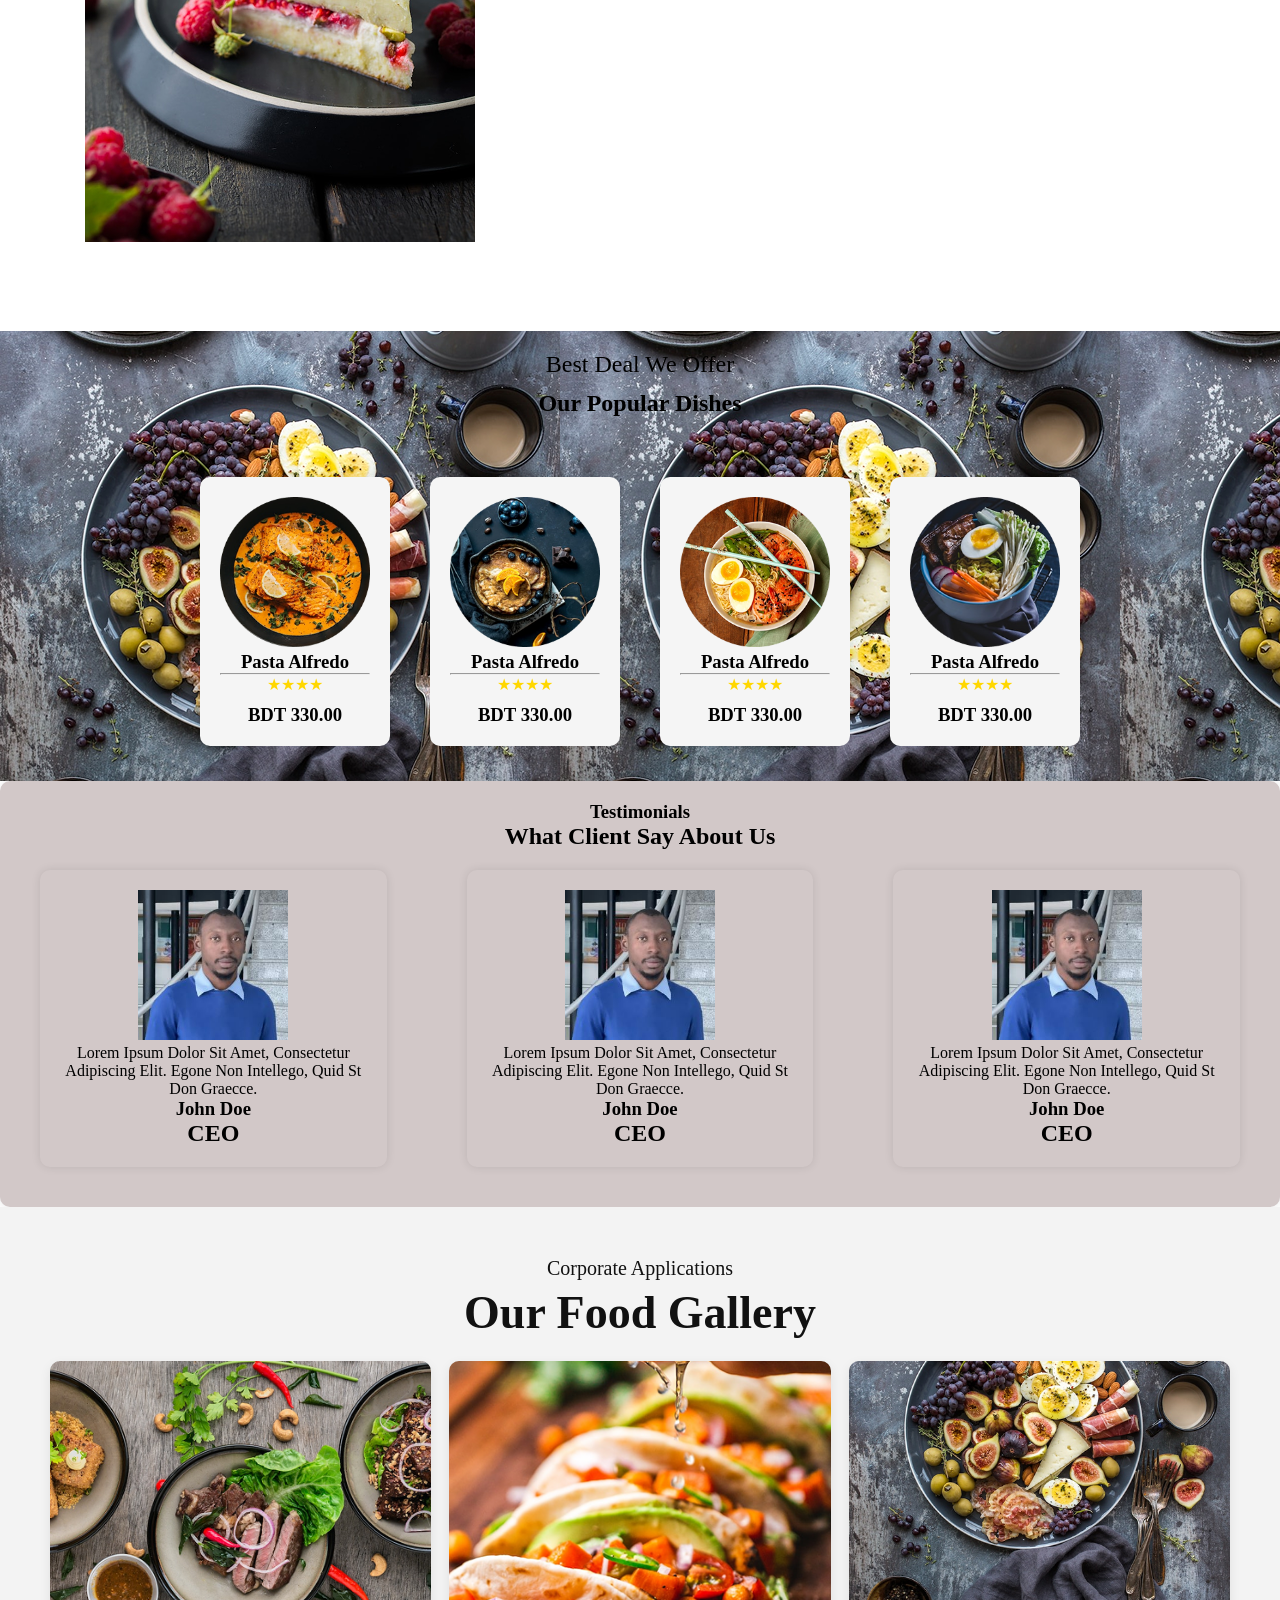
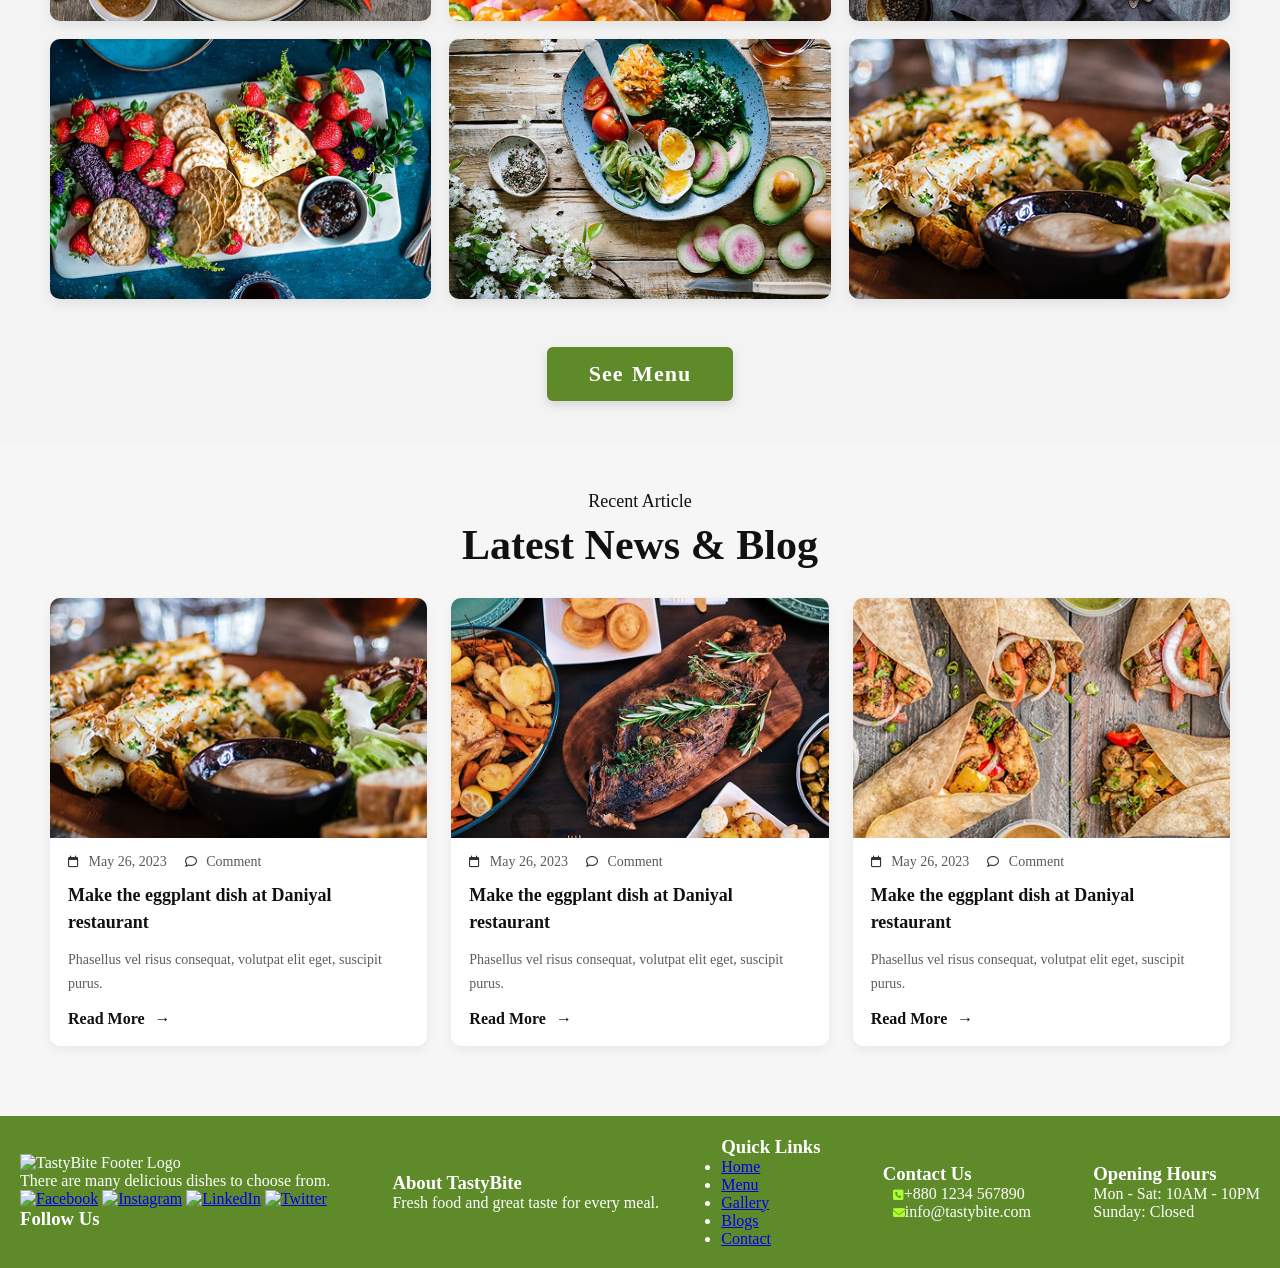
==== commit fec7aace: "mprovemrnt of  the  whole projects" ====
--- a/tasty-btes/index.html
+++ b/tasty-btes/index.html
@@ -67,11 +67,17 @@
                 <img src="asset/images/Tastybite_Logo.jpeg" alt="Tastybte logo" width="100" height="100">      
             </div>
             <ul>
-                <li><a href="index.html">Home</a></li>
-                <li><a href="Menu.html">Menu</a></li>
-                <li><a href="Gallery.html">Gallery</a></li>
-                <li><a href="Blog.html">Blog</a></li>
-                <li><a href="Contact.html">Contact Us</a></li>
+                <li><a href="#home">Home</a></li>
+                <li><a href="#menu">Menu</a></li>
+                <li><a href="#gallery">Gallery</a></li>
+                <li><a href="#blog">Blog</a></li>
+                <li><a href="#contact us">Contact Us</a></li>
+
+                <!-- <li><a href="index.html">Home</a></li> -->
+                <!-- <li><a href="Menu.html">Menu</a></li> -->
+                <!-- <li><a href="Gallery.html">Gallery</a></li> -->
+                <!-- <li><a href="Blog.html">Blog</a></li> -->
+                <!-- <li><a href="Contact.html">Contact Us</a></li> -->
             </ul>
 
             <span class="Tel" >+2347085402553</span>
@@ -79,7 +85,7 @@
     </header>
     <main>
         <!--  Hero Section --> 
-        <section class="hero">
+        <section class="hero" id="home">
             
            
             <h1>Welcome to TastyBite! <i class="fa-solid fa-bowl-food"></i></h1>
@@ -98,12 +104,12 @@
             
         </section>
         <!-- About us section -->
-        <section class = "about">
+        <section class = "about" id="about">
 
             <!-- left content -->
             <div class="left-content">
-                <img src="asset/images/Rectangle 6.png" alt="Kebab" width="400" height="300">
-                <!-- <img src="asset/images/Rectangle 7.png" alt="Food Image 2" width="300" height="200"> -->
+                <img src="asset/images/Rectangle 6.png" alt="Kebab" class="kebab" >
+                <img src="asset/images/Rectangle 7.png" alt="cake" class="cake" > 
             </div>
 
             <!-- right content -->
@@ -132,7 +138,7 @@
         
         
         
-        <section class="best-deal">
+        <section class="best-deal" id="Menu">
             <div class="best-deal-heading">   
                 <h3>Best Deal We Offer</h3>
     
@@ -178,7 +184,7 @@
             </div> 
             </div> 
         </section>
-        <section class="testimonials">
+        <section class="testimonials" id="blog">
             <div class="testimonials-heading">
                 <h3>Testimonials</h3>
                 <span><h1>What Client Say About Us</h1></span>
@@ -212,7 +218,7 @@
         </div>
         </section>
 
-        <section class="food-gallery-section">
+        <section class="food-gallery-section" id="gallery">
             <div class="gallery-header">
                 <p>Corporate Applications</p>
                 <h2>Our Food Gallery</h2>
@@ -286,7 +292,7 @@
 
     </main>
 
-    <footer class="footer">
+    <footer class="footer" id="contact us">
         <div class="footer-logo">
             <img src="asset/images/footer-logo.PNG" alt="TastyBite Footer Logo" width="100" height="100">
             <p>There are many delicious dishes to choose from.</p>
--- a/tasty-btes/style.css
+++ b/tasty-btes/style.css
@@ -13,7 +13,7 @@
     color: white;
 }
 nav > .logo  {
-    padding: 10px; 20px;
+    padding: 10px 20px;
 }
 
 nav img {
@@ -60,7 +60,7 @@
     background-position: center;
     background-repeat: no-repeat;
     color: #ffffff;
-    height: 100vh;
+    height: 50vh;
 }
 
 .hero h1 {
@@ -128,7 +128,7 @@
     letter-spacing: 0px;
     word-spacing: 0%;
     padding-bottom: 10px;
-    font: weight 600px;
+    font-weight: 600px;
 }
 
 .span {
@@ -147,4 +147,382 @@
     word-spacing: 0%;
     padding-bottom: 12px;
     font-weight: 400;
+}
+
+.best-deal-heading {
+    text-align: center;
+    margin-bottom: 40px;
+}
+
+
+.best-deal {
+    
+    justify-content: center;
+    gap: 40px;
+    flex-wrap: wrap;
+    padding: 20px;
+    height: 50vh;
+    background-image: url('asset/images/Rectangle 13.png');
+}
+
+.best-deal-heading h3 {
+    font-size: 24px;
+    text-transform: capitalize;
+    letter-spacing: 0px;
+    word-spacing: 0%;
+    padding-bottom: 12px;
+    font-weight: 100;
+    justify-content: center;
+}
+
+.popular-dsh-container1, .popular-dsh-container2, .popular-dsh-container3, .popular-dsh-container4 {
+    text-align: center;
+    padding: 20px;
+    background-color: #f5f5f5;
+    border-radius: 10px;
+    box-shadow: 0 0 10px rgba(0, 0, 0, 0.1);
+    transition: transform 0.3s ease, box-shadow 0.3s ease;
+}
+
+.rating {
+    display: flex;
+    justify-content: center;
+    align-items: center;
+    margin-bottom: 10px;
+    color: #FFD700; /* Gold color for stars */
+}
+
+.pasta {
+    display: flex;
+    justify-content: center;
+    gap: 40px;
+    flex-wrap: wrap;
+    padding: 20px;
+}
+
+.testimonials {
+    text-align: center;
+    padding: 20px;
+    background-color: #d2c8c8;
+    border-radius: 10px;
+    box-shadow: 0 0 10px rgba(0, 0, 0, 0.1);
+    transition: transform 0.3s ease, box-shadow 0.3s ease;
+    
+    
+}
+
+.testimonial-heading {
+    text-align: center;
+    margin-bottom: 40px;
+}
+
+.blog {
+    display: flex;
+    justify-content: center;
+    gap: 80px;
+    flex-wrap: nowrap;
+    padding: 20px;
+    
+}
+
+.blog-container1, .blog-container2, .blog-container3 {
+    flex: 1;
+    min-width: 0;
+    text-align: center;
+    font-size: 16px;
+    text-transform: capitalize;
+    font-weight: 600px;
+    word-spacing: 0%;
+    padding: 20px;
+    border-radius: 10px;
+    box-shadow: 0 0 10px rgba(0, 0, 0, 0.1);
+    transition: transform 0.3s ease, box-shadow 0.3s ease;
+}
+
+.food-gallery-section {
+    padding: 50px 30px 40px;
+    background: #f3f3f3;
+    text-align: center;
+}
+
+.gallery-header {
+    margin-bottom: 22px;
+}
+
+.gallery-header p {
+    font-size: 20px;
+    font-weight: 400;
+    color: #111;
+    margin-bottom: 8px;
+}
+
+.gallery-header h2 {
+    font-size: 46px;
+    line-height: 1.1;
+    font-weight: 700;
+    color: #111;
+}
+
+.gallery-grid {
+    display: grid;
+    grid-template-columns: 1.3fr 1.3fr 1.3fr;
+    gap: 18px;
+    align-items: stretch;
+    max-width: 1180px;
+    margin: 0 auto 28px;
+}
+
+.gallery-card {
+    overflow: hidden;
+    border-radius: 10px;
+    background: #ddd;
+    min-height: 240px;
+    box-shadow: 0 4px 12px rgba(0, 0, 0, 0.08);
+}
+
+.gallery-card img {
+    display: block;
+    width: 100%;
+    height: 100%;
+    object-fit: cover;
+}
+
+.gallery-card-1,
+.gallery-card-2,
+.gallery-card-3 {
+    height: 260px;
+}
+
+.gallery-card-4,
+.gallery-card-5 {
+    height: 260px;
+}
+
+.gallery-btn {
+    display: inline-block;
+    background: #5f8a2a;
+    border: none;
+    border-radius: 6px;
+    padding: 14px 42px;
+    box-shadow: 0 4px 10px rgba(0, 0, 0, 0.12);
+}
+
+.gallery-btn a {
+    color: #fff;
+    text-decoration: none;
+    font-size: 22px;
+    font-weight: 600;
+}
+
+@media (max-width: 900px) {
+    .gallery-grid {
+        grid-template-columns: 1fr 1fr;
+    }
+
+    .gallery-header h2 {
+        font-size: 34px;
+    }
+}
+
+@media (max-width: 600px) {
+    .gallery-grid {
+        grid-template-columns: 1fr;
+    }
+
+    .gallery-header p {
+        font-size: 16px;
+    }
+
+    .gallery-header h2 {
+        font-size: 28px;
+    }
+}
+
+.recent-articles-section {
+    padding: 50px 30px 70px;
+    background: #f6f6f6;
+}
+
+.recent-articles-header {
+    text-align: center;
+    margin-bottom: 28px;
+}
+
+.recent-articles-header h3 {
+    font-size: 18px;
+    font-weight: 400;
+    margin-bottom: 8px;
+    color: #111;
+}
+
+.recent-articles-header h2 {
+    font-size: 42px;
+    line-height: 1.2;
+    font-weight: 700;
+    color: #111;
+}
+
+.recent-articles-grid {
+    display: grid;
+    grid-template-columns: repeat(3, minmax(0, 1fr));
+    gap: 24px;
+    max-width: 1180px;
+    margin: 0 auto;
+}
+
+.recent-article-card {
+    background: #fff;
+    border-radius: 10px;
+    overflow: hidden;
+    box-shadow: 0 4px 12px rgba(0, 0, 0, 0.06);
+}
+
+.recent-article-card img {
+    display: block;
+    width: 100%;
+    height: 240px;
+    object-fit: cover;
+}
+
+.article-meta {
+    display: flex;
+    gap: 18px;
+    align-items: center;
+    padding: 16px 18px 12px;
+    font-size: 14px;
+    color: #5a5a5a;
+}
+
+.article-meta i {
+    color: #333;
+    margin-right: 6px;
+    font-size: 12px;
+}
+
+.recent-article-card h3 {
+    padding: 0 18px 12px;
+    font-size: 18px;
+    line-height: 1.5;
+    color: #111;
+}
+
+.recent-article-card p {
+    padding: 0 18px 14px;
+    font-size: 14px;
+    line-height: 1.7;
+    color: #5d5d5d;
+}
+
+.recent-article-card a {
+    display: inline-block;
+    margin: 0 18px 18px;
+    color: #111;
+    text-decoration: none;
+    font-size: 16px;
+    font-weight: 600;
+}
+
+.recent-article-card a span {
+    display: inline-block;
+    margin-left: 6px;
+}
+
+@media (max-width: 900px) {
+    .recent-articles-grid {
+        grid-template-columns: 1fr;
+    }
+
+    .recent-articles-header h2 {
+        font-size: 34px;
+    }
+}
+
+.newsletter-section {
+    background: linear-gradient(135deg, #f3efe8 0%, #f8f5f0 100%);
+    padding: 40px 30px;
+    border-top: 1px solid rgba(17, 17, 17, 0.08);
+    border-bottom: 1px solid rgba(17, 17, 17, 0.08);
+}
+
+.newsletter-content {
+    max-width: 1200px;
+    margin: 0 auto;
+    display: flex;
+    align-items: center;
+    justify-content: space-between;
+    gap: 30px;
+}
+
+.newsletter-text h3 {
+    font-size: 18px;
+    font-weight: 400;
+    margin-bottom: 8px;
+    color: #111;
+    text-transform: uppercase;
+    letter-spacing: 1.5px;
+}
+
+.newsletter-text h2 {
+    font-size: 38px;
+    line-height: 1.2;
+    color: #111;
+    font-weight: 700;
+}
+
+.newsletter-form {
+    display: flex;
+    align-items: center;
+    background: #fff;
+    border: 1px solid rgba(17, 17, 17, 0.08);
+    border-radius: 999px;
+    overflow: hidden;
+    box-shadow: 0 8px 18px rgba(0, 0, 0, 0.04);
+    min-width: 420px;
+}
+
+.newsletter-form input {
+    flex: 1;
+    border: none;
+    outline: none;
+    padding: 18px 22px;
+    font-size: 16px;
+    color: #111;
+    background: transparent;
+}
+
+.newsletter-form button {
+    border: none;
+    background: #5f8a2a;
+    color: #fff;
+    padding: 18px 30px;
+    font-size: 16px;
+    font-weight: 600;
+    cursor: pointer;
+    border-radius: 999px;
+    margin: 6px;
+}
+
+@media (max-width: 900px) {
+    .newsletter-content {
+        flex-direction: column;
+        text-align: center;
+    }
+
+    .newsletter-form {
+        min-width: 100%;
+        width: 100%;
+    }
+
+    .newsletter-text h2 {
+        font-size: 30px;
+    }
+}
+
+.footer {
+    background-color: #5f8a2a;
+    color: white;
+    padding: 20px;
+    display: flex;
+    justify-content: space-between;
+    align-items: center;
 }
